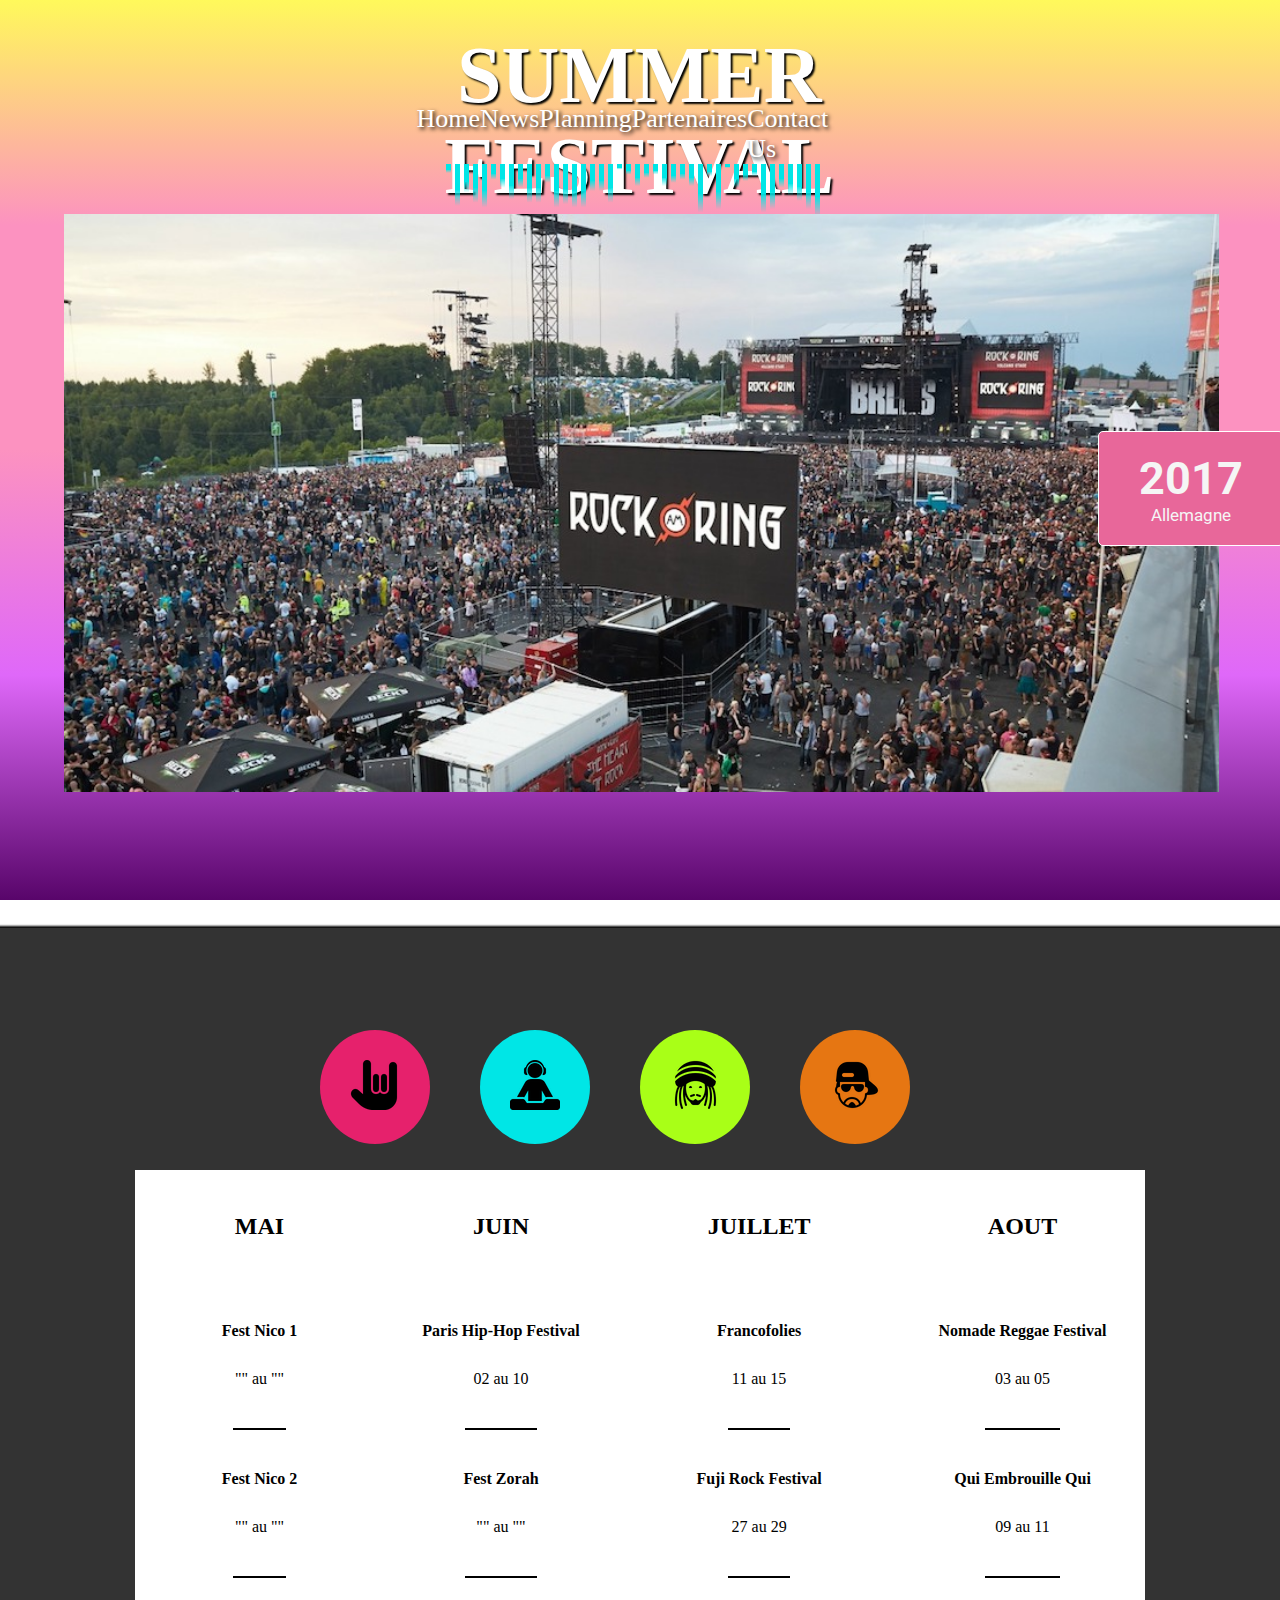
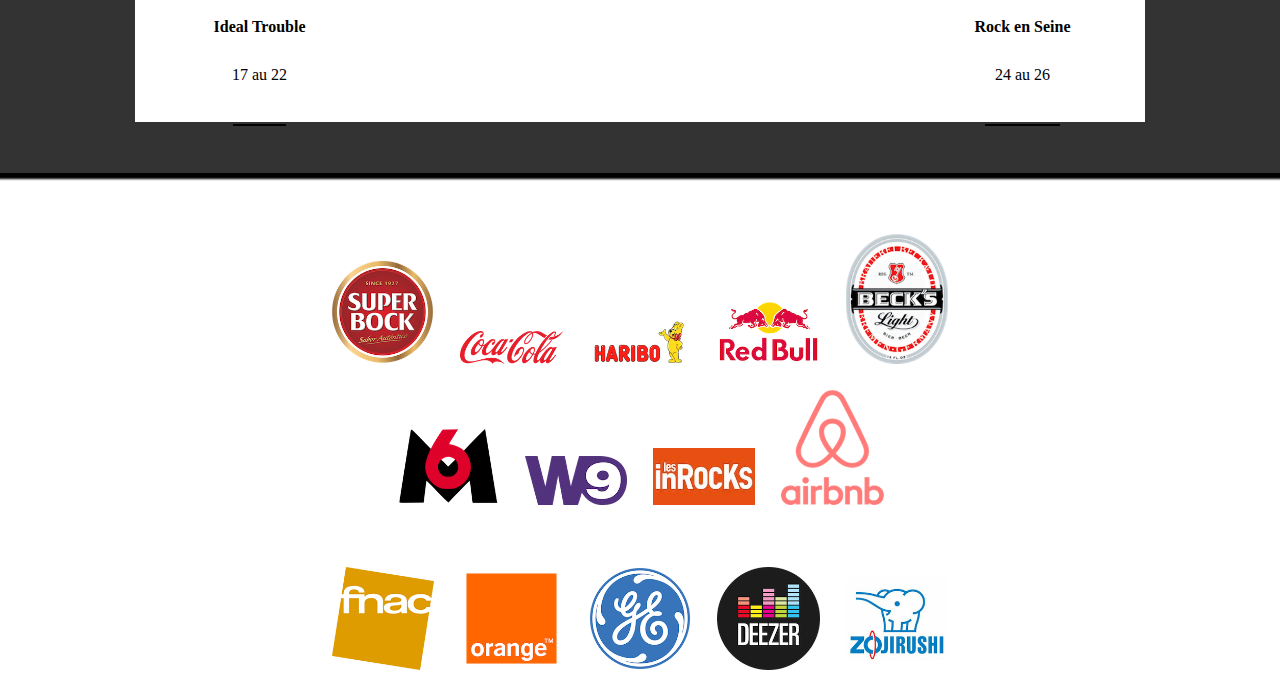
==== index.html @ b24eebe9 "petite modif css" ====
<!DOCTYPE html>
<html lang="en">
<head>
  <meta charset="UTF-8">
  <meta name="viewport" content="width=device-width, initial-scale=1.0">
  <meta http-equiv="X-UA-Compatible" content="ie=edge">
  <link rel="stylesheet" href="style.css">
  <link href="https://fonts.googleapis.com/css?family=Roboto:100,300,400,500,700,900" rel="stylesheet">
  <title>Festoche Poject</title>
</head>
<body>
  <header>

    <div id="fatnavbar">
    <div id="logoandtitle">
      <div id="logo" class="logo"></div>
      <h1 id="sitename">SUMMER FESTIVAL</h1>
    </div>
      <nav>
        <div id="navbar" class="">
          <div id="firstnavlink" class="nava"><a href="#logo">Home</a></div>
          <div class="nava"><a href="">News</a></div>
          <div class="nava"><a href="#style-logo">Planning</a></div>
          <div class="nava"><a href="#partenaires">Partenaires</a></div>
          <div class="nava"><a href="">Contact Us</a></div>
        </div>
        <!-- effect de music sous la barre de navigation -->
            <div id="musiceffect">
              <div class="soundeffect"></div>
              <div class="soundeffect"></div>
              <div class="soundeffect"></div>
              <div class="soundeffect"></div>
              <div class="soundeffect"></div>
              <div class="soundeffect"></div>
              <div class="soundeffect"></div>
              <div class="soundeffect"></div>
              <div class="soundeffect"></div>
              <div class="soundeffect"></div>
              <div class="soundeffect"></div>
              <div class="soundeffect"></div>
              <div class="soundeffect"></div>
              <div class="soundeffect"></div>
              <div class="soundeffect"></div>
              <div class="soundeffect"></div>
              <div class="soundeffect"></div>
              <div class="soundeffect"></div>
              <div class="soundeffect"></div>
              <div class="soundeffect"></div>
              <div class="soundeffect"></div>
              <div class="soundeffect"></div>
              <div class="soundeffect"></div>
              <div class="soundeffect"></div>
              <div class="soundeffect"></div>
              <div class="soundeffect"></div>
              <div class="soundeffect"></div>
              <div class="soundeffect"></div>
              <div class="soundeffect"></div>
              <div class="soundeffect"></div>
              <div class="soundeffect"></div>
              <div class="soundeffect"></div>
              <div class="soundeffect"></div>
              <div class="soundeffect"></div>
              <div class="soundeffect"></div>
              <div class="soundeffect"></div>
              <div class="soundeffect"></div>
              <div class="soundeffect"></div>
              <div class="soundeffect"></div>
              <div class="soundeffect"></div>
              <div class="soundeffect"></div>
              <div class="soundeffect"></div>
            </div>
      </nav>
</div>
    <!--SLIDER-->
    <div class="w3-section">
      <div class="mySlides">
        <div class="container">
          <img src="images/slide1.jpg">
          <div class="overlay">
            <div class="text"><span class="date">2017</span><br> Allemagne
            </div>
          </div>
        </div>
      </div>

    <div class="mySlides">
      <div class="container">
        <img src="images/slide2.jpg">
        <div class="overlay">
          <div class="text"><span class="date">2017</span><br> Paris
          </div>
        </div>
      </div>
    </div>
    <div class="mySlides">
      <div class="container">
        <img src="images/slide3.png">
        <div class="overlay">
          <div class="text"><span class="date">2017</span><br> Montreux
          </div>
        </div>
      </div>
    </div>
    <div class="mySlides">
      <div class="container">
        <img src="images/slide4.jpg">
        <div class="overlay">
          <div class="text"><span class="date">2017</span><br> Italie
          </div>
        </div>
      </div>
    </div>
    </div>
  </header>
  <!--logo genre musical-->

  <div id="background-list">
    <div id="opac-list">
  <div id="style-logo">
    <div class="music1"><img class="rock-logo" src="images/mus1.png" alt="rock"></div>
    <div class="music2"><img class="electro-logo" src="images/mus2.png" alt="electro"></div>
    <div class="music3"><img class="reggae-logo" src="images/mus3.png" alt="reaggae"></div>
    <div class="music4"><img class="rap-logo" src="images/mus4.png" alt="rap"></div>
  </div>

  <!---classement festivals-->

    <div id="fest-list">
      <div id="col1" class="col">
        <ul>
          <h2>Mai</h2>
          <li class="rap"><a class="fest-lien" id="" href=""></a><span class="nameFest">Fest Nico 1</span><br>"" au ""</li>
          <hr width="30%" color="black">
          <li class="reggae"><a class="fest-lien" id="" href=""></a><span class="nameFest">Fest Nico 2</span><br>"" au ""</li>
          <hr width="30%" color="black">
          <li class="electro"><a class="fest-lien" id="ideal" href=""><span class="nameFest">Ideal Trouble</span><br>17 au 22</a></li>
          <hr width="30%" color="black">
        </ul>
      </div>
      <div id="col2" class="col">
        <ul>
          <h2>Juin</h2>
          <li class="rap"><a class="fest-lien" id="hip-hop" href=""><span class="nameFest">Paris Hip-Hop Festival</span><br>02 au 10</a></li>
          <hr width="30%" color="black">
          <li class="electro"><a class="fest-lien" id="" href=""></a><span class="nameFest">Fest Zorah</span><br>"" au ""</li>
          <hr width="30%" color="black">
        </ul>
      </div>
      <div id="col3" class="col">
        <ul>
          <h2>Juillet</h2>
          <li class="rock"><a class="fest-lien" id="francofolies"><span class="nameFest">Francofolies</span><br />11 au 15</a></li>
          <hr width="30%" color="black">
          <li class="rock"><a class="fest-lien" id="fuji" href=""><span class="nameFest">Fuji Rock Festival</span><br>27 au 29</a></li>
          <hr width="30%" color="black">
        </ul>
      </div>
      <div id="col4" class="col">
          <ul>
            <h2>Aout</h2>
            <li class="reggae"><a class="fest-lien" id="nomade"><span class="nameFest">Nomade Reggae Festival</span><br>03 au 05</a></li>
            <hr width="30%" color="black">
            <li class="electro"><a class="fest-lien" id="qui"><span class="nameFest">Qui Embrouille Qui</span><br>09 au 11</a></li>
            <hr width="30%" color="black">
            <li class="rock"><a class="fest-lien" id="rock-seine"><span class="nameFest">Rock en Seine</span><br />24 au 26</a></li>
            <hr width="30%" color="black">
          </ul>
        </div>
    </div>

</div>
</div>
  <!--fin classement festivals-->
  <!--pop-up-->

    <!-- MOIS DE MAI -->

    <!-- MOIS DE JUIN -->

    <!-- MOIS DE JUILLET -->

    <!-- MOIS DE AOUT -->
    <!-- The Modal -->
    <div id="myModal" class="modal">
      <!-- Modal content -->
      <div class="modal-content">
        <span class="close">&times;</span>



					<div class="content" id="content-rock-seine">
						<div class="pic-container-rock-seine"></div>
								<div class="center-text">
									<h2 class="font-title">Rock en Seine</h2>
									<h3>Parc de Saint-Cloud</h3>
									<h3>24 au 25 août 2018</h3>
								</div>
								<div class="artist-content">
									<ul>
										<li>Justice</li>
										<li>Mackelmore</li>
										<li>PNL</li>
										<li>Post Malone</li>
										<li>Thirty Seconds To Mars</li>
									</ul>
									<ul>
										<li>Die Antwoord</li>
										<li>Mike Shinoda</li>
										<li>Black Star</li>
										<li>Parcels</li>
										<li>Glass Animals</li>
									</ul>
									<ul>
										<li>Bonobo</li>
										<li>The Black Angels</li>
										<li>Bicep Live</li>
										<li>Carpenter Brut</li>
										<li>Cigarettes after sex</li>
									</ul>
								</div>
	<div class="background-rock-seine">
        <div class="container-fest">
          <div class="panel pricing-table">

            <div class="pricing-plan">
              <h2 class="pricing-header">Day 1</h2>
              <ul class="pricing-features">
                <li class="pricing-features-item">Justice 13h 14h</li>
                <li class="pricing-features-item">Mackelmore 14h 15h</li>
                <li class="pricing-features-item">PNL 15h 16h</li>
                <li class="pricing-features-item">Post Malone 16h 18h</li>
                <li class="pricing-features-item">Thirty Seconds to Mars 18h 20h</li>
              </ul>
              <a href="#/" class="pricing-button">Embarquez-vous</a>
            </div>

            <div class="pricing-plan">
              <h2 class="pricing-header">Day 2</h2>
              <ul class="pricing-features">
                <li class="pricing-features-item">Die Antwoord 13h 14h</li>
                <li class="pricing-features-item">Mike Shinoda 14h 15h</li>
                <li class="pricing-features-item">Black Star 15h 16h</li>
                <li class="pricing-features-item">Parcels 16h 18h</li>
                <li class="pricing-features-item">Glass animals 18h 20h</li>
              </ul>
              <a href="#/" class="pricing-button">Embarquez-vous</a>
            </div>

            <div class="pricing-plan">
              <h2 class="pricing-header">Day 3</h2>
              <ul class="pricing-features">
                <li class="pricing-features-item">Bonobo 13h 14h</li>
                <li class="pricing-features-item">The Black Angels 14h 15h</li>
                <li class="pricing-features-item">Bicep Live 15h 16h</li>
                <li class="pricing-features-item">Carpenter Brut 16h 18h</li>
                <li class="pricing-features-item">Cigarettes after sex 18h 20h</li>
              </ul>
              <a href="#/" class="pricing-button">Embarquez-vous</a>
            </div>

          </div>
        </div>
      </div>

						</div>



          <div class="content" id="content-francofolies">
						<div class="pic-container-francofolies"></div>
								<div class="center-text">
									<h2 class="font-title">Francofolies</h2>
									<h3>La Rochelle</h3>
									<h3>11 au 15 juillet 2018</h3>
								</div>
								<div class="artist-content">
									<ul>
										<li>Abrial and Jye</li>
										<li>Adam Naas</li>
										<li>Arthur H</li>
										<li>Ash Kid</li>
										<li>Bigflo & Oli</li>
									</ul>
									<ul>
										<li>Chaton</li>
										<li>Damso</li>
										<li>Jain</li>
										<li>Julien Clerc</li>
										<li>Mc Solaar</li>
									</ul>
									<ul>
										<li>Orelsan</li>
										<li>Raphael</li>
										<li>Shaka Ponk</li>
										<li>Supreme NTM</li>
										<li>Veronique Sanson</li>
									</ul>
								</div>
		<div class="background-francofolies">
        <div class="container-fest">
          <div class="panel pricing-table">

            <div class="pricing-plan">
              <h2 class="pricing-header">Day 1</h2>
              <ul class="pricing-features">
                <li class="pricing-features-item">Abrial and Jye 14h 15h</li>
                <li class="pricing-features-item">Adam Naas 15h 16h</li>
                <li class="pricing-features-item">Arthur H 16h 17h</li>
                <li class="pricing-features-item">Ash Kid 17h 18h</li>
                <li class="pricing-features-item">Bigflo & Oli 18h 20h</li>
              </ul>
              <a href="#/" class="pricing-button">Enjaillez-vous</a>
            </div>

            <div class="pricing-plan">
              <h2 class="pricing-header">Day 2</h2>
              <ul class="pricing-features">
                <li class="pricing-features-item">Chaton 14h 15h</li>
                <li class="pricing-features-item">Damso 15h 16h</li>
                <li class="pricing-features-item">Jain 16h 17h</li>
                <li class="pricing-features-item">Julien Clerc 17h 18h</li>
                <li class="pricing-features-item">Mc Solaar 18h 20h</li>
              </ul>
              <a href="#/" class="pricing-button">Enjaillez-vous</a>
            </div>

            <div class="pricing-plan">
              <h2 class="pricing-header">Day 3</h2>
              <ul class="pricing-features">
                <li class="pricing-features-item">Orelsan 14h 15h</li>
                <li class="pricing-features-item">Raphael 15h 16h</li>
                <li class="pricing-features-item">Shaka Ponk 16h 17h</li>
                <li class="pricing-features-item">Supreme NTM 17h 18h</li>
                <li class="pricing-features-item">Veronique Sanson 18h 20h</li>
							</ul>
              <a href="#/" class="pricing-button">Enjaillez-vous</a>
            </div>

          </div>
        </div>
      </div>

							</div>







          <div class="content" id="content-nomade">Contenu nomade</div>
          <div class="content" id="content-qui">
            <div class="pic-container"><img scr="images/fujiheader.png"></div>
      <div class="center-text">
        <h2 class="font-title">Qui Embrouille Qui</h2>
        <h3>Station Gare des Mines</h3>
        <h3>9 - 10 - 11 Aout 2018</h3>
      </div>
      <div class="artist-content">
        <ul>
          <li>Waldman</li>
          <li>Théo Muller</li>
          <li>Soul Edifice</li>
          <li>Sina</li>
          <li>Security</li>
        </ul>
        <ul>
          <li>Puzupuzu</li>
          <li>Pasteur Charles</li>
          <li>Netsh</li>
          <li>Nathan Zahef</li>
          <li>Myako</li>
        </ul>
        <ul>
          <li>Marcorosso</li>
          <li>Jardin</li>
          <li>Hasar de Doria</li>
          <li>Graal</li>
          <li>AZF</li>
        </ul>
      </div>
      <div class="background">
        <div class="container-fest">
          <div class="panel pricing-table">

            <div class="pricing-plan">
              <img src="./images/molotov.png" alt="" class="pricing-img">
              <h2 class="pricing-header">Day 1</h2>
              <ul class="pricing-features">
                <li class="pricing-features-item">Hasar de Doria 20h 22h</li>
                <li class="pricing-features-item">Netsh 22h 0h</li>
                <li class="pricing-features-item">AZF 0H 3h</li>
                <li class="pricing-features-item">Théo Muller 3h 5h</li>
                <li class="pricing-features-item">Marcorosso 5h 7h</li>
              </ul>
              <a href="#/" class="pricing-button">EMbrouillez-nous</a>
            </div>

            <div class="pricing-plan">
              <img src="./images/fist-simplon.png" alt="" class="pricing-img">
              <h2 class="pricing-header">Day 2</h2>
              <ul class="pricing-features">
                <li class="pricing-features-item">Pasteur Charles 20h 22h</li>
                <li class="pricing-features-item">Graal 22h 0h</li>
                <li class="pricing-features-item">Soul Edifice 0H 3h</li>
                <li class="pricing-features-item">Jardin 3h 5h</li>
                <li class="pricing-features-item">Myako 5h 7h</li>
              </ul>
              <a href="#/" class="pricing-button">EMbrouillez-nous</a>
            </div>

            <div class="pricing-plan">
              <img src="./images/arms-lock.png" alt="" class="pricing-img">
              <h2 class="pricing-header">Day 3</h2>
              <ul class="pricing-features">
                <li class="pricing-features-item">Sina 20h 22h</li>
                <li class="pricing-features-item">Waldman 22h 0h</li>
                <li class="pricing-features-item">Puzupuzu 0H 3h</li>
                <li class="pricing-features-item">Security 3h 5h</li>
                <li class="pricing-features-item">Nathan Zahef 5h 7h</li>
              </ul>
              <a href="#/" class="pricing-button">EMbrouillez-nous</a>
            </div>

          </div>
        </div>
      </div>
          </div>
      </div>
    </div>

  <!--fin du pop-up-->
  <!--partenaires-->
  <div id="partenaires" class="partenaires">
      <div class="partenaire">
          <div>
          <a href="http://www.superbock.pt/global/fr/products/" target="blank"><img src="images/Super.png" alt=""></a>
          <a href="https://www.cocacola.fr" target="blank"><img src="images/Coca.png" alt=""></a>
          <a href="https://www.haribo.com/frFR/accueil.html" target="blank"><img src="images/Haribo.png" alt=""></a>
          <a href="http://energydrink-fr.redbull.com/?syn=MARQUE&gclid=CjwKCAjwk9HWBRApEiwA6mKWaWrwhm9dbHliM0eCrwlxBzKU_I2CeqveAJa4MaN9wS6RIzCOwpCJkBoCztcQAvD_BwE" target="blank"><img src="images/Red.png" alt=""></a>
          <a href="https://becks.de" target="blank"><img src="images/Beck_s.png" alt=""></a>
          </div>
          <div>
          <a href="https://www.6play.fr/m6" target="blank"><img src="images/M6.png" alt=""></a>
          <a href="https://www.6play.fr/w9" target="blank"><img src="images/W9.png" alt=""></a>
          <a href="https://www.lesinrocks.com/#" target="blank"><img src="images/Inrocks.jpeg" alt=""></a>
          <a href="https://www.airbnb.fr/a/?af=43720035&c=.pi0.pk4063331735_192900875462_c_12026460346&gclid=Cj0KCQjwn-bWBRDGARIsAPS1svtGDha1HIe0klsyuE_7bhOkXvTSMmDn-COuvkBpO6wp2X0Y_tdwIdcaArQCEALw_wcB"><img src="images/airbnb.png" alt=""></a>
          </div>
<br><br>
          <div>
          <a href="http://www.fnacspectacles.com" target="blank"><img src="images/fnac.png" alt=""></a>
          <a href="https://www.orangebank.fr" target="blank"><img src="images/orange.png" alt=""></a>
          <a href="https://www.ge.com/fr/"><img src="images/GE.png" alt=""></a>
          <a href="https://www.deezer.com/fr/offers?utm_source=google&utm_campaign=acq-sea_brand_test&utm_medium=search-obj_sub&utm_content=offers&gclid=CjwKCAjwk9HWBRApEiwA6mKWaRVyquwyoZjBi8w8IZZC_oU6F7L3M03D_WfocnABF82hBps2IATmCBoCvtEQAvD_BwE" target="blank"><img src="images/deezer.png" alt=""></a>
          <a href="https://www.zojirushi.co.jp/cafe/spot/event/fujirock/" target="blank"><img src="images/zojiruchi.png" alt=""></a>
          </div>
      </div>
</div>
  <footer>
  </footer>
  <script type="text/javascript" src="https://ajax.googleapis.com/ajax/libs/jquery/3.1.0/jquery.min.js"></script>
  <script src="fest.js"></script>

    <!--fin classement festivals-->



    <footer>

    </footer>
</body>
</html>
---- style.css ----
/*css general*/
html, body{
	margin: 0;
	padding: 0;
	background: linear-gradient(#fff95b,/*#df68f9,*/#fc92c0, #fc92c0,#df68f9,#58056a/*,#ffbfda*/);
	background-attachment: fixed;
}

ul{
	list-style: none;
}
a{
	text-decoration: none;
	color : black;
}
a:hover{
	cursor: pointer;
}
/*fonts*/
@font-face{
	font-family: Knewave;
	font-weight: normal;
	src: url('font/knewave.ttf');
}
@font-face{
	font-family: Directors;
	font-weight: normal;
	src: url('font/DirectorsRegular.ttf');
}
@font-face {
	font-family: VictoryComics;
	font-weight: normal;
	src: url('font/victorycomicstwotone.ttf');
}
/*couleur
blue : #00e6e6;
red-ish : #e6206d;
orange : ##e67612;
green : #a9ff16;
*/

/* HEADER */
header{
  height: 800px;
	padding-bottom: 10%;

}

/*logo et titre*/
#logoandtitle{
	display: flex;
	justify-content: space-around;
	width: 100%;
	height: 90px;
	text-align: center;
	background-color: transparent;
}
#sitename{
	font-size: 80px;
	font-family: Knewave;
	color: white;
	text-shadow: 2px 2px 2px black;
	margin-right: 20%;
	margin-top: 30px;
}
#logo{
	background-image: url('images/logo1.png');
	background-repeat: no-repeat;
	background-size: cover;
	width: 20%;
	height: 300px;
	z-index: 10;
	animation: Slipinice 3s infinite;
	display: flex;
	transition: 2s;
	overflow: visible;
}
/* animatoin rotate*/
@keyframes Slipinice{
	0%{
		transform: rotate(0deg);
		}
	50%{
		transform: rotate(5deg);
		}
	100%{
		transform: rotate(0deg);
		}
}
/*navigation*/
#navbar{
	display: flex;
	justify-content: center;
	padding-top: 14px;
	background-color: transparent;
}
#navbar a{
	text-decoration: none;
	margin-right: 20%;
	font-size: 26px;
	font-family: Directors;
	color: white;
	text-shadow: 2px 2px 4px black;
}
/* effect de music */
.soundeffect{
 background: #00e6e6;
 float: left;
 left: 40%;
 height: 1px;
 margin: 0 4px 0 0;
 padding: 1px;
 transition: all linear 500ms;
 width: 3px;
 -webkit-box-reflect: below -1px -webkit-gradient(linear, left top, left bottom, from(transparent), color-stop(0.35, transparent), to(black));
}
#musiceffect{
		display: flex;
		justify-content: center;
		height: 50px;
		padding-right: 10px;
		background-color: transparent;
}

/*SLIDER*/
.w3-section {
  margin-left: auto;
  margin-right: auto;
}

.mySlides {
    display:none;
    margin: 0 0 0 5%;
    height: 100vh;
}

.container {
    position: relative;
  }

.container img{
  width: 95%;
}

.date {
    text-transform: uppercase;
    font-weight: 700;
    margin: 20px 0;
    font-size: 45px;
}

.text {
		float: right;
    color: white;
    font-size: 17px;
    position: absolute;
    text-align: center;
    margin-top: -30%;
    margin-left: 85%;
    border: 1px solid white;
    background-color:#e8679a;
    border-radius: 5px;
    color: whitesmoke;
    padding: 20px 40px;
    font-family: 'Roboto', sans-serif;
}

/*logo genre musical*/
#background-list{
	background-image: url("images/backgroundsunset.png");
	z-index: -1;
	background-repeat: no-repeat;
	background-size: cover;
	background-position: bottom;
	background-attachment: fixed;
	box-shadow: 2px 2px 2px 4px black;
}
#opac-list{
	background: rgba(0, 0, 0, 0.8);
	z-index: 1;
}

#style-logo {
	display: flex;
	justify-content: center;
  padding-bottom: 2%;
  padding-top: 8%;
	background: transparent;
}

.col{
	background: white
}

.music1 {
background-color: #e6216c;
padding:30px;
border-radius: 50%;
margin-right: 50px;
}

.music2 {
background-color: #00e6e6;
padding:30px;
border-radius: 50%;
margin-right: 50px;
}

.music3 {
background-color: #a9ff17;
padding:30px;
border-radius: 50%;
margin-right: 50px;
}

.music4 {
background-color: #e67612;
padding:30px;
border-radius: 50%;
margin-right: 50px;
}

/* planning festival par mois*/
#fest-list {
	display: flex;
	justify-content: center;
  text-align: center;
  background-color: transparent;
	padding-bottom: 4%;
}

#fest-list li {
	margin: 5vh 3vw;
}

.col {
 text-align: center;
 line-height: 3;
}

h2 {
  font-family: Knewave;
  text-transform: uppercase;
}

.nameFest {
  font-weight: 900;
}

hr {
  margin-top: -20px;
  margin-bottom: -20px;
}

/* highlight des onclicks par catégorie */
.rock-highlight{
	background-color: rgba(230, 33, 108, 0.5);
}

.electro-highlight{
	background-color: rgba(0, 230, 230, 0.5);
}

.reggae-highlight{
	background-color: rgba(169, 255, 23, 0.5);
}

.rap-highlight{
	background-color: rgba(230, 170, 26, 0.5);
}
/* darkened zones */
.darkened{
	color: rgba(11, 7, 7, 0.91);
}
/* fin section 2 fest-list */

/* POPUP de MATTHIEU qui pue grave du cul <3 */

/* The Modal (background) */
.modal {
    display: none; /* Hidden by default */
    position: fixed; /* Stay in place */
    z-index: 1; /* Sit on top */
    padding-top: 20px; /* Location of the box */
    padding-bottom: 100px; /* Location of the box */
    margin-bottom: 100px;
    left: 0;
    top: 0;
    width: 100%; /* Full width */
    height: 100%; /* Full height */
    overflow: scroll; /* Enable scroll if needed */
    background-color: rgb(0,0,0); /* Fallback color */
    background-color: rgba(0,0,0,0.4); /* Black w/ opacity */
}

/* Modal Content */
.modal-content {
    background-color: #fefefe;
    margin: auto;
    padding: 20px;
    border: 1px solid #888;
    width: 80%;
    height: 90%;
    overflow: scroll;
}

/* The Close Button */
.close {
    color: #aaaaaa;
    float: right;
    font-size: 28px;
    font-weight: bold;
}

.close:hover,
.close:focus {
    color: #000;
    text-decoration: none;
    cursor: pointer;
}

/* Pop Up Festivals */

.pic-container {
  background-image: url('./images/qeq-img.png');
  height: 360px;
  width: 83%;
  margin-left: auto;
  margin-right: auto;
}
.pic-container-rock-seine {
  background-image: url('./images/rock-seine.jpg');
	background-size: cover;
  height: 360px;
  width: 45%;
  margin-left: auto;
  margin-right: auto;
}
.pic-container-francofolies {
  background-image: url('./images/francofolies.jpg');
	background-size: cover;
  height: 360px;
  width: 83%;
  margin-left: auto;
  margin-right: auto;
}

#popup:target {
  visibility: visible;
  opacity: 1;
}

.center-text {
  text-align: center;
}

.center-text h2 {
  font-family: 'Roboto', sans-serif;
  font-weight: 500;
}

.center-text h3 {
  font-family: 'Roboto', sans-serif;
  font-weight: 200;
}

.artist-content {
  margin-top: 40px;
  margin-bottom: 50px;
}

.artist-content ul {
  display: flex;
  flex-direction: row;
  justify-content: space-around;
}

.artist-content li {
  list-style: none;
  font-family: 'Roboto', sans-serif;
  font-weight: 100;
}

.content {
  box-sizing: border-box;
  font-family: 'Roboto', sans-serif;
}

*, *:before, *:after {
  box-sizing: inherit;
}

.background {
	padding: 0 25px 25px;
  position: relative;
  width: 100%;
  background-image: url('./images/acab.jpg');
  background-repeat: no-repeat;
  background-size: cover;
}

.background-rock-seine {
	padding: 0 25px 25px;
  position: relative;
  width: 100%;
  background-image: url('./images/rock-seine-background.jpg');
  background-repeat: no-repeat;
  background-size: cover;
}

.background-francofolies {
	padding: 0 25px 25px;
  position: relative;
  width: 100%;
  background-image: url('./images/francofolies-background.jpg');
  background-repeat: no-repeat;
  background-size: cover;
}



@media (min-width: 900px) {
  .background {
    padding: 0 0 25px;
  }
}

.container-fest {
  margin: 0 auto;
  padding: 50px 0 0;
  max-width: 960px;
  width: 100%;
}

.panel {
  background: rgba(255, 255, 255, 0.7);
  border-radius: 10px;
  padding: 15px 25px;
  position: relative;
  width: 100%;
  z-index: 10;
}

.pricing-table {
  box-shadow: 0px 10px 13px -6px rgba(0, 0, 0, 0.08), 0px 20px 31px 3px rgba(0, 0, 0, 0.09), 0px 8px 20px 7px rgba(0, 0, 0, 0.02);
  display: flex;
  flex-direction: column;
}

@media (min-width: 900px) {
  .pricing-table {
    flex-direction: row;
  }
}

.pricing-table * {
  text-align: center;
  text-transform: uppercase;
}

.pricing-plan {
  border-bottom: 1px solid #111212;
  padding: 25px;
}

.pricing-plan:last-child {
  border-bottom: none;
}

@media (min-width: 900px) {
  .pricing-plan {
    border-bottom: none;
    border-right: 1px solid #111212;
    flex-basis: 100%;
    padding: 25px 50px;
  }

  .pricing-plan:last-child {
    border-right: none;
  }
}

.pricing-img {
  margin-bottom: 25px;
  width: 45px;
  margin-left: auto;
  margin-right: auto;
}

.pricing-header {
  color: #111212;
  font-weight: 600;
  letter-spacing: 1px;
}

.pricing-features {
  color: #111212;
  font-weight: 600;
  letter-spacing: 1px;
  margin: 50px 0 25px;
}

.pricing-features-item {
  border-top: 1px solid #111212;
  font-size: 12px;
  line-height: 1.5;
  padding: 15px 0;
}

.pricing-features-item:last-child {
  border-bottom: 1px solid #111212;
}

.pricing-price {
  color: #111212;
  display: block;
  font-size: 32px;
  font-weight: 700;
}

.pricing-button {
  border: 1px solid #111212;
  border-radius: 10px;
  color: #111212;
  display: inline-block;
  margin: 25px 0;
  padding: 15px 35px;
  text-decoration: none;
  transition: all 150ms ease-in-out;
}

.pricing-button:hover,
.pricing-button:focus {
  background-color: #f19533;
}

.pricing-button.is-featured {
  background-color: #111212;
  color: #fff;
}

.pricing-button.is-featured:hover,
.pricing-button.is-featured:active {
  background-color: #111212;
}


/*partenaires*/
.partenaires {
  margin-top: 50px;
}

.partenaire {
  margin-left: 0;
  margin-right: 0;
  width: 100%;
}

.partenaire img {
  width: 8%;
  margin: 11px;
}

.partenaire {
  text-align: center;
  position: absolute;
}
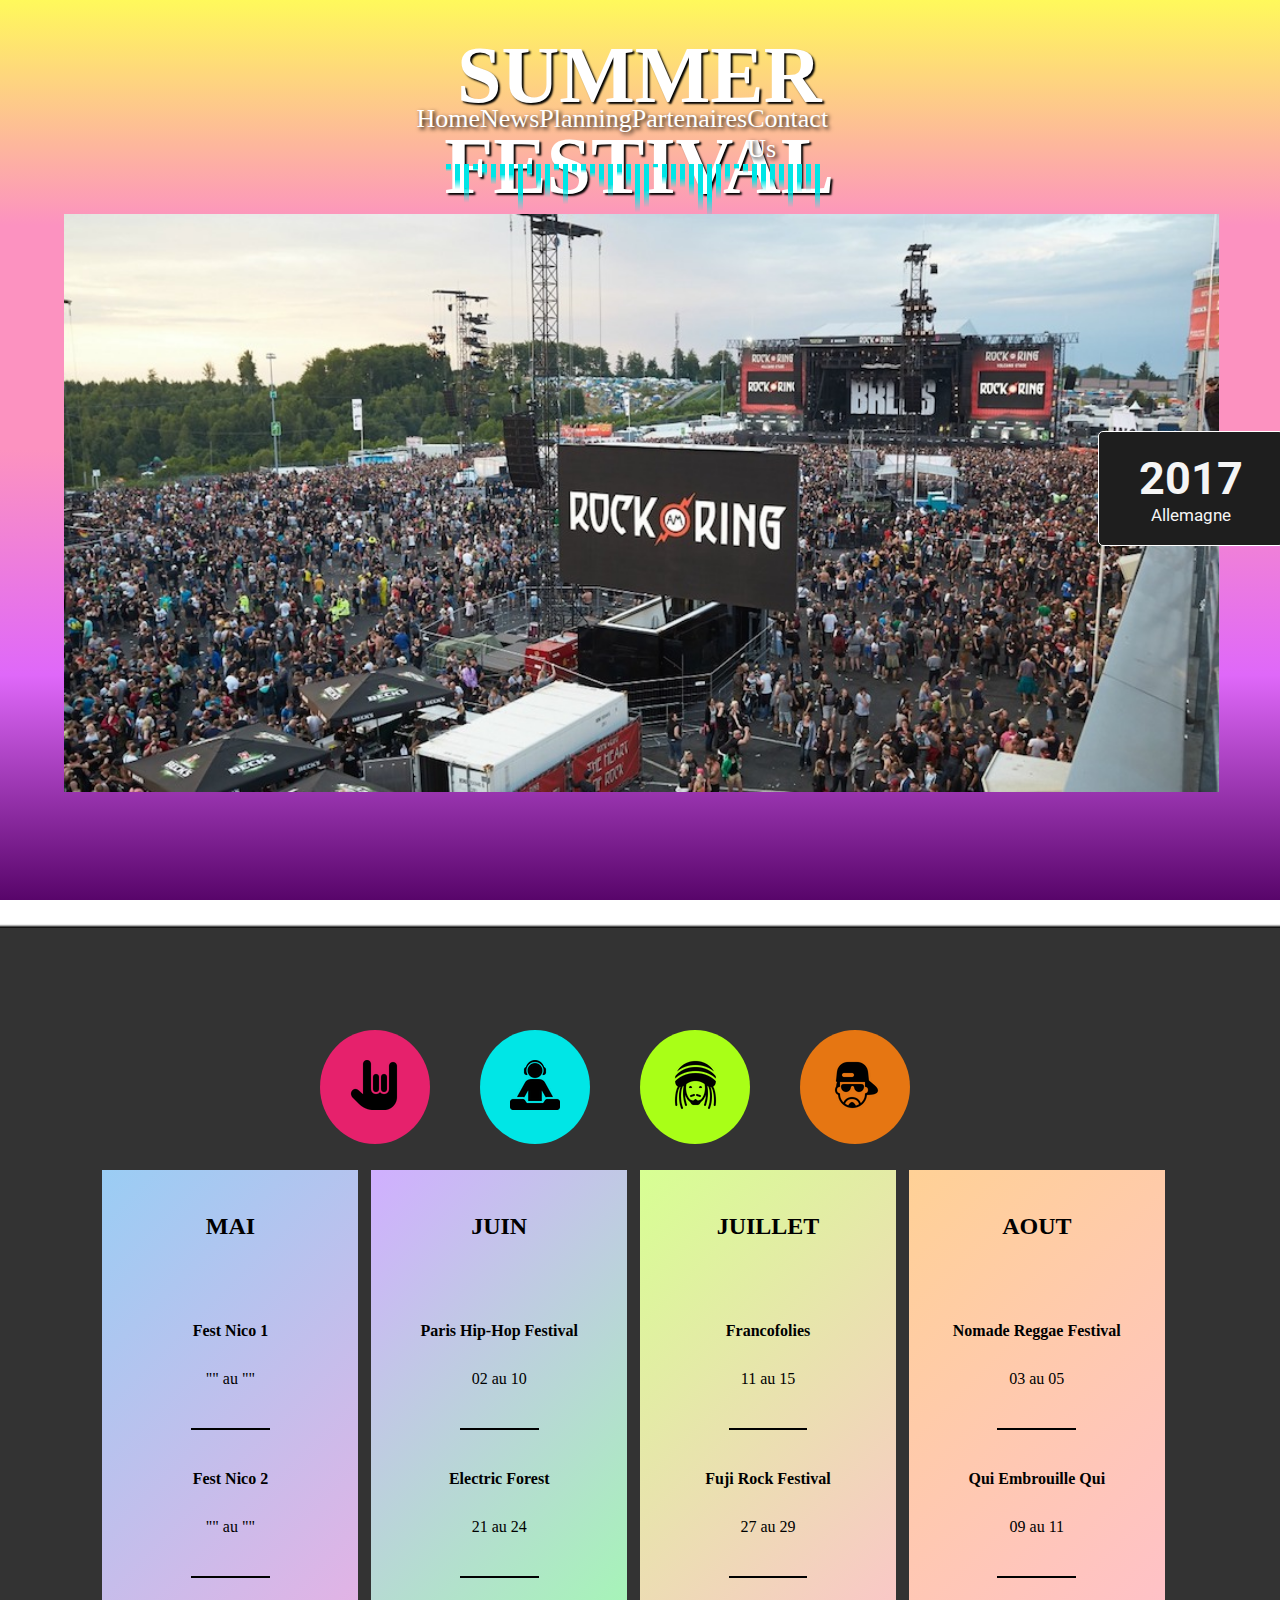
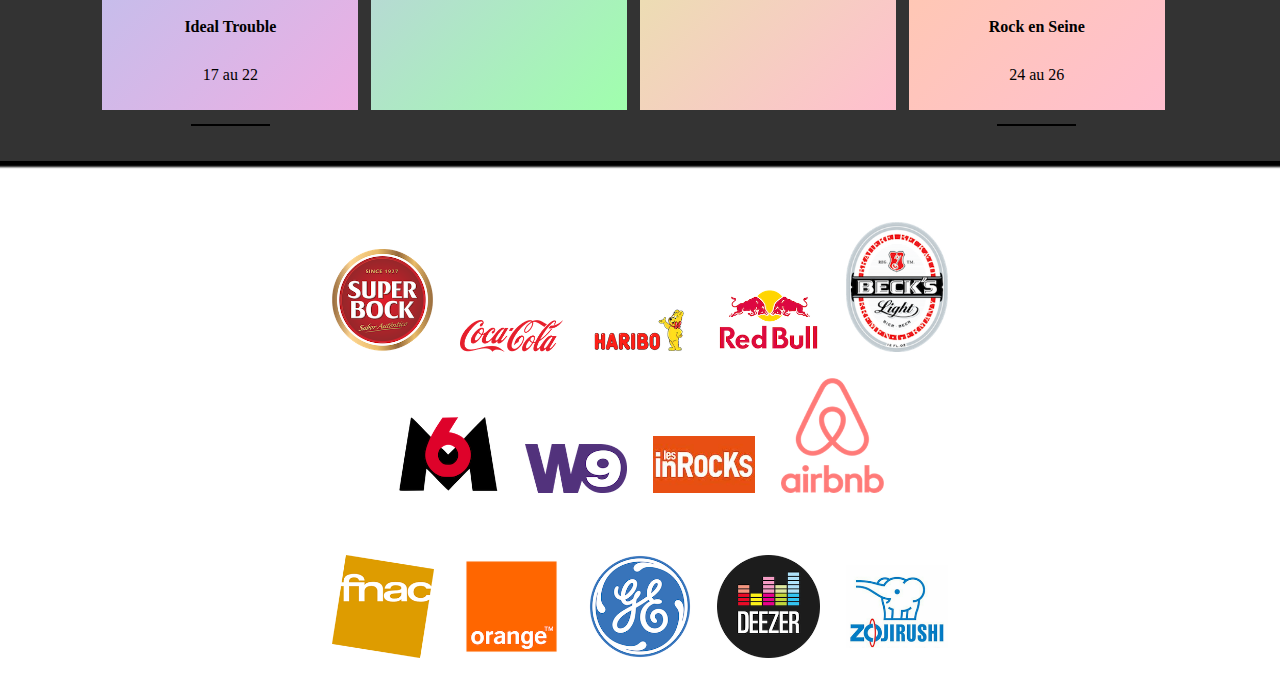
==== commit 45fb37eb: "retouche css" ====
--- a/index.html
+++ b/index.html
@@ -142,7 +142,7 @@
           <h2>Juin</h2>
           <li class="rap"><a class="fest-lien" id="hip-hop" href=""><span class="nameFest">Paris Hip-Hop Festival</span><br>02 au 10</a></li>
           <hr width="30%" color="black">
-          <li class="electro"><a class="fest-lien" id="" href=""></a><span class="nameFest">Fest Zorah</span><br>"" au ""</li>
+          <li class="electro"><a class="fest-lien" id="" href=""></a><span class="nameFest">Electric Forest</span><br>21 au 24</li>
           <hr width="30%" color="black">
         </ul>
       </div>
--- a/style.css
+++ b/style.css
@@ -158,7 +158,7 @@
     margin-top: -30%;
     margin-left: 85%;
     border: 1px solid white;
-    background-color:#e8679a;
+    background-color:/*#e8679a;*/ #1e1e1e;
     border-radius: 5px;
     color: whitesmoke;
     padding: 20px 40px;
@@ -188,9 +188,6 @@
 	background: transparent;
 }
 
-.col{
-	background: white
-}
 
 .music1 {
 background-color: #e6216c;
@@ -232,10 +229,38 @@
 #fest-list li {
 	margin: 5vh 3vw;
 }
+/*petites cols des festivals*/
 
 .col {
  text-align: center;
  line-height: 3;
+ width: 20%;
+ height: 540px;
+ background: white;
+}
+.col ul{
+	padding: 0;
+}
+
+#col1{
+ background: linear-gradient(-45deg,#edafe3,#9acdf4);
+
+ margin-right: 1%;
+}
+
+#col2{
+ background: linear-gradient(-45deg,#a0ffad,#d0afff);
+ margin-right: 1%;
+}
+
+#col3{
+ background: linear-gradient(-45deg,#ffbfcf,#d7ff93);
+ margin-right: 1%;
+}
+
+#col4{
+ background: linear-gradient(-45deg,#ffbfcf,#ffd196);
+ margin-right: 1%;
 }
 
 h2 {
@@ -254,19 +279,19 @@
 
 /* highlight des onclicks par catégorie */
 .rock-highlight{
-	background-color: rgba(230, 33, 108, 0.5);
+	background-color: rgba(230, 33, 108, 0.7);
 }
 
 .electro-highlight{
-	background-color: rgba(0, 230, 230, 0.5);
+	background-color: rgba(0, 230, 230, 0.7);
 }
 
 .reggae-highlight{
-	background-color: rgba(169, 255, 23, 0.5);
+	background-color: rgba(169, 255, 23, 0.7);
 }
 
 .rap-highlight{
-	background-color: rgba(230, 170, 26, 0.5);
+	background-color: rgba(230, 170, 26, 0.7);
 }
 /* darkened zones */
 .darkened{
@@ -373,6 +398,7 @@
   display: flex;
   flex-direction: row;
   justify-content: space-around;
+	padding: 0;
 }
 
 .artist-content li {
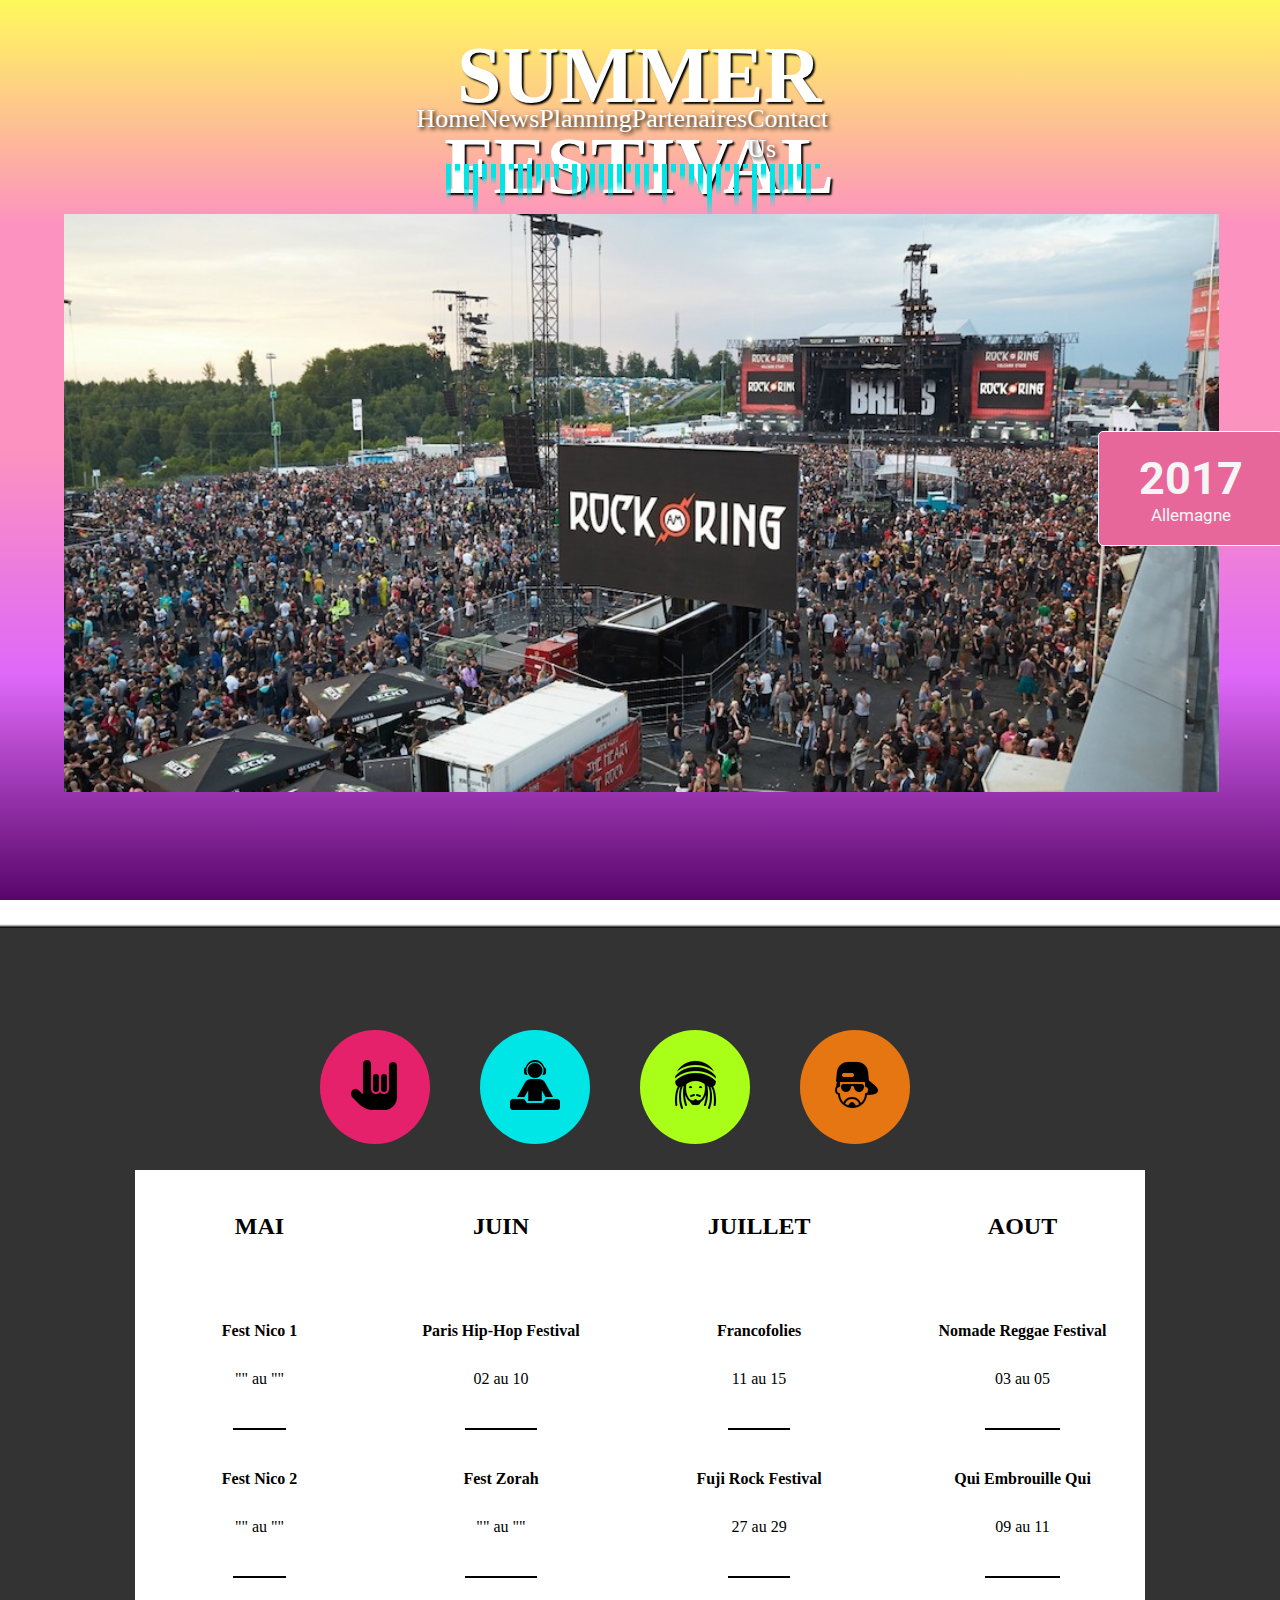
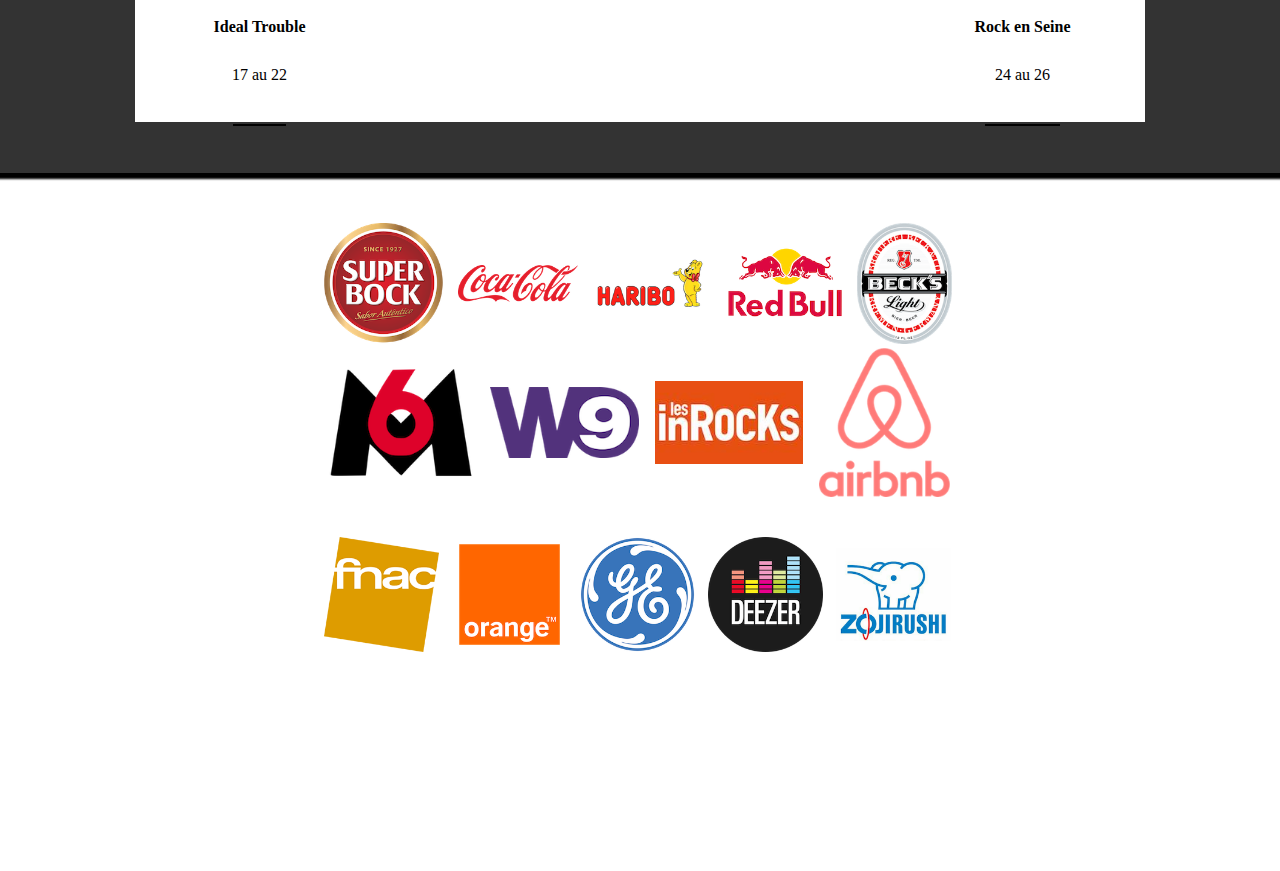
==== commit cfa8e679: "creation footer et optimisation partenaires" ====
--- a/index.html
+++ b/index.html
@@ -142,7 +142,7 @@
           <h2>Juin</h2>
           <li class="rap"><a class="fest-lien" id="hip-hop" href=""><span class="nameFest">Paris Hip-Hop Festival</span><br>02 au 10</a></li>
           <hr width="30%" color="black">
-          <li class="electro"><a class="fest-lien" id="" href=""></a><span class="nameFest">Electric Forest</span><br>21 au 24</li>
+          <li class="electro"><a class="fest-lien" id="" href=""></a><span class="nameFest">Fest Zorah</span><br>"" au ""</li>
           <hr width="30%" color="black">
         </ul>
       </div>
@@ -431,23 +431,22 @@
 
   <!--fin du pop-up-->
   <!--partenaires-->
-  <div id="partenaires" class="partenaires">
-      <div class="partenaire">
-          <div>
+	<div class="partenaire">
+          <div class="partenaire-ligne">
           <a href="http://www.superbock.pt/global/fr/products/" target="blank"><img src="images/Super.png" alt=""></a>
           <a href="https://www.cocacola.fr" target="blank"><img src="images/Coca.png" alt=""></a>
           <a href="https://www.haribo.com/frFR/accueil.html" target="blank"><img src="images/Haribo.png" alt=""></a>
           <a href="http://energydrink-fr.redbull.com/?syn=MARQUE&gclid=CjwKCAjwk9HWBRApEiwA6mKWaWrwhm9dbHliM0eCrwlxBzKU_I2CeqveAJa4MaN9wS6RIzCOwpCJkBoCztcQAvD_BwE" target="blank"><img src="images/Red.png" alt=""></a>
           <a href="https://becks.de" target="blank"><img src="images/Beck_s.png" alt=""></a>
           </div>
-          <div>
+          <div class="partenaire-ligne">
           <a href="https://www.6play.fr/m6" target="blank"><img src="images/M6.png" alt=""></a>
           <a href="https://www.6play.fr/w9" target="blank"><img src="images/W9.png" alt=""></a>
           <a href="https://www.lesinrocks.com/#" target="blank"><img src="images/Inrocks.jpeg" alt=""></a>
           <a href="https://www.airbnb.fr/a/?af=43720035&c=.pi0.pk4063331735_192900875462_c_12026460346&gclid=Cj0KCQjwn-bWBRDGARIsAPS1svtGDha1HIe0klsyuE_7bhOkXvTSMmDn-COuvkBpO6wp2X0Y_tdwIdcaArQCEALw_wcB"><img src="images/airbnb.png" alt=""></a>
           </div>
 <br><br>
-          <div>
+          <div class="partenaire-ligne">
           <a href="http://www.fnacspectacles.com" target="blank"><img src="images/fnac.png" alt=""></a>
           <a href="https://www.orangebank.fr" target="blank"><img src="images/orange.png" alt=""></a>
           <a href="https://www.ge.com/fr/"><img src="images/GE.png" alt=""></a>
@@ -455,8 +454,8 @@
           <a href="https://www.zojirushi.co.jp/cafe/spot/event/fujirock/" target="blank"><img src="images/zojiruchi.png" alt=""></a>
           </div>
       </div>
-</div>
   <footer>
+     <p>© Copyright Tiffany & Jenna & Zohra & Matthieu & Nicolas - Tous droits réservés &hearts;</p>
   </footer>
   <script type="text/javascript" src="https://ajax.googleapis.com/ajax/libs/jquery/3.1.0/jquery.min.js"></script>
   <script src="fest.js"></script>
--- a/style.css
+++ b/style.css
@@ -158,7 +158,7 @@
     margin-top: -30%;
     margin-left: 85%;
     border: 1px solid white;
-    background-color:/*#e8679a;*/ #1e1e1e;
+    background-color:#e8679a;
     border-radius: 5px;
     color: whitesmoke;
     padding: 20px 40px;
@@ -188,6 +188,9 @@
 	background: transparent;
 }
 
+.col{
+	background: white
+}
 
 .music1 {
 background-color: #e6216c;
@@ -229,38 +232,10 @@
 #fest-list li {
 	margin: 5vh 3vw;
 }
-/*petites cols des festivals*/
 
 .col {
  text-align: center;
  line-height: 3;
- width: 20%;
- height: 540px;
- background: white;
-}
-.col ul{
-	padding: 0;
-}
-
-#col1{
- background: linear-gradient(-45deg,#edafe3,#9acdf4);
-
- margin-right: 1%;
-}
-
-#col2{
- background: linear-gradient(-45deg,#a0ffad,#d0afff);
- margin-right: 1%;
-}
-
-#col3{
- background: linear-gradient(-45deg,#ffbfcf,#d7ff93);
- margin-right: 1%;
-}
-
-#col4{
- background: linear-gradient(-45deg,#ffbfcf,#ffd196);
- margin-right: 1%;
 }
 
 h2 {
@@ -279,19 +254,19 @@
 
 /* highlight des onclicks par catégorie */
 .rock-highlight{
-	background-color: rgba(230, 33, 108, 0.7);
+	background-color: rgba(230, 33, 108, 0.5);
 }
 
 .electro-highlight{
-	background-color: rgba(0, 230, 230, 0.7);
+	background-color: rgba(0, 230, 230, 0.5);
 }
 
 .reggae-highlight{
-	background-color: rgba(169, 255, 23, 0.7);
+	background-color: rgba(169, 255, 23, 0.5);
 }
 
 .rap-highlight{
-	background-color: rgba(230, 170, 26, 0.7);
+	background-color: rgba(230, 170, 26, 0.5);
 }
 /* darkened zones */
 .darkened{
@@ -398,7 +373,6 @@
   display: flex;
   flex-direction: row;
   justify-content: space-around;
-	padding: 0;
 }
 
 .artist-content li {
@@ -572,22 +546,36 @@
 
 
 /*partenaires*/
-.partenaires {
-  margin-top: 50px;
-}
-
 .partenaire {
-  margin-left: 0;
-  margin-right: 0;
+  margin: 50px 0 0 0;
   width: 100%;
-}
-
+  text-align: center;
+}
+
+.partenaire-ligne {
+	display: flex;
+	width: 50%;
+	margin: 0 auto;
+	justify-content: space-around;
+	align-items: center;
+}
+
+.partenaire-ligne img {
+	padding-right: 5px;
+	width: 90%;
+}
+
+
+footer {
+	text-align: center;
+	font-family: "Roboto", sans-serif;
+	color: #fff;
+	padding-top: 100px;
+	font-size: 1.3em;
+	margin-bottom: -50px;
+/*
 .partenaire img {
   width: 8%;
   margin: 11px;
-}
-
-.partenaire {
-  text-align: center;
-  position: absolute;
-}
+}*/
+}
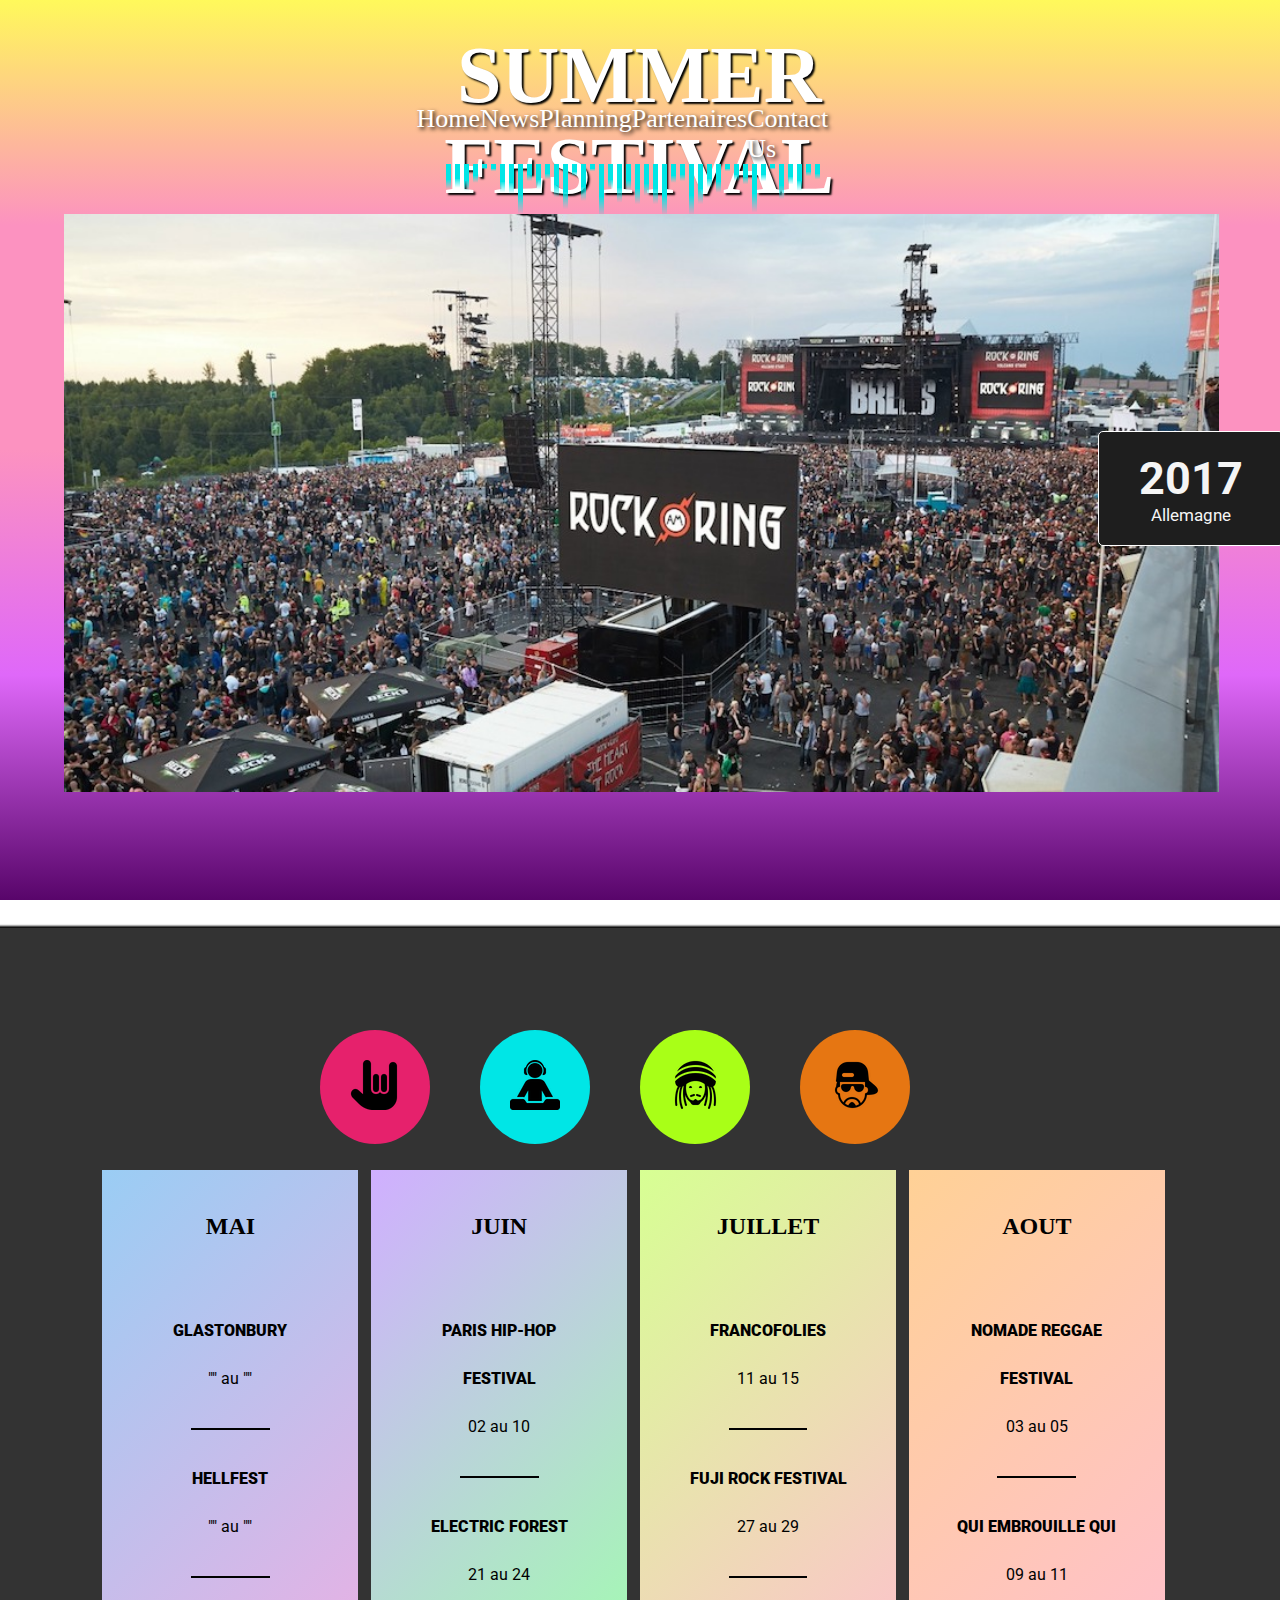
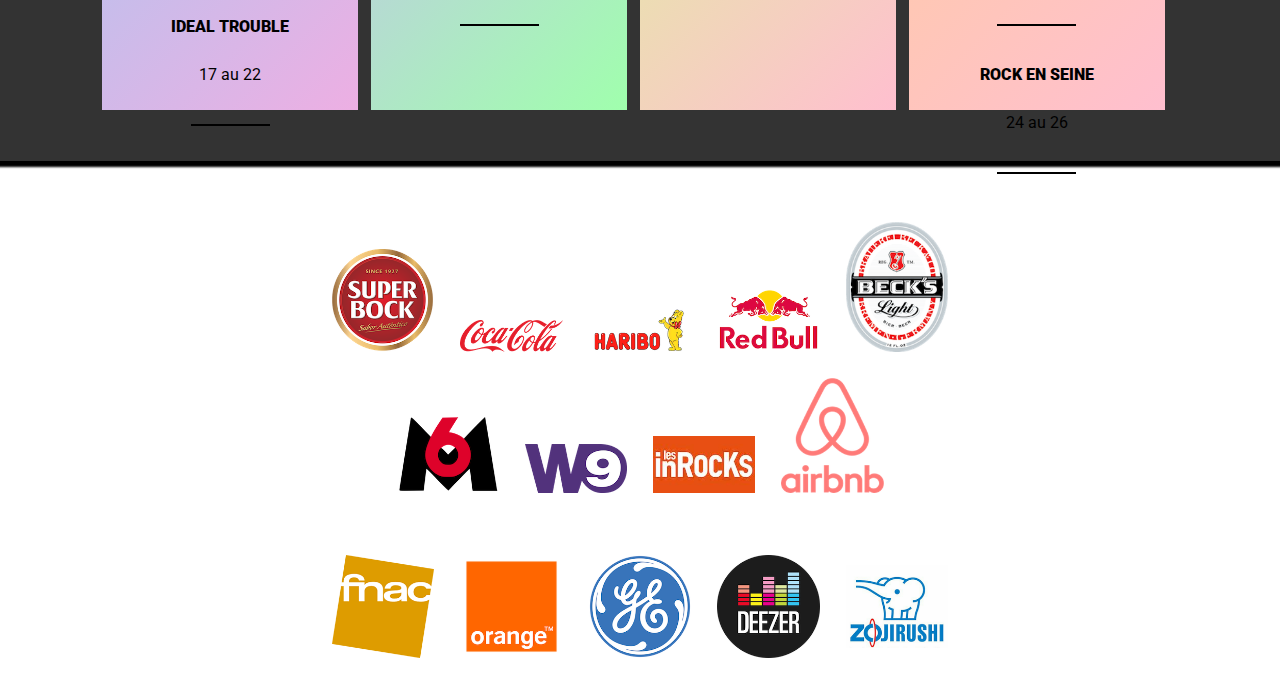
==== commit 4ef8a962: "modif police" ====
--- a/index.html
+++ b/index.html
@@ -129,40 +129,40 @@
       <div id="col1" class="col">
         <ul>
           <h2>Mai</h2>
-          <li class="rap"><a class="fest-lien" id="" href=""></a><span class="nameFest">Fest Nico 1</span><br>"" au ""</li>
-          <hr width="30%" color="black">
-          <li class="reggae"><a class="fest-lien" id="" href=""></a><span class="nameFest">Fest Nico 2</span><br>"" au ""</li>
-          <hr width="30%" color="black">
-          <li class="electro"><a class="fest-lien" id="ideal" href=""><span class="nameFest">Ideal Trouble</span><br>17 au 22</a></li>
+          <li class="rap"><a class="fest-lien" id="" href=""></a><span class="nameFest">GLASTONBURY</span><br>"" au ""</li>
+          <hr width="30%" color="black">
+          <li class="reggae"><a class="fest-lien" id="" href=""></a><span class="nameFest">HELLFEST</span><br>"" au ""</li>
+          <hr width="30%" color="black">
+          <li class="electro"><a class="fest-lien" id="ideal" href=""><span class="nameFest">IDEAL TROUBLE</span><br>17 au 22</a></li>
           <hr width="30%" color="black">
         </ul>
       </div>
       <div id="col2" class="col">
         <ul>
           <h2>Juin</h2>
-          <li class="rap"><a class="fest-lien" id="hip-hop" href=""><span class="nameFest">Paris Hip-Hop Festival</span><br>02 au 10</a></li>
-          <hr width="30%" color="black">
-          <li class="electro"><a class="fest-lien" id="" href=""></a><span class="nameFest">Fest Zorah</span><br>"" au ""</li>
+          <li class="rap"><a class="fest-lien" id="hip-hop" href=""><span class="nameFest">PARIS HIP-HOP FESTIVAL</span><br>02 au 10</a></li>
+          <hr width="30%" color="black">
+          <li class="electro"><a class="fest-lien" id="" href=""></a><span class="nameFest">ELECTRIC FOREST</span><br>21 au 24</li>
           <hr width="30%" color="black">
         </ul>
       </div>
       <div id="col3" class="col">
         <ul>
           <h2>Juillet</h2>
-          <li class="rock"><a class="fest-lien" id="francofolies"><span class="nameFest">Francofolies</span><br />11 au 15</a></li>
-          <hr width="30%" color="black">
-          <li class="rock"><a class="fest-lien" id="fuji" href=""><span class="nameFest">Fuji Rock Festival</span><br>27 au 29</a></li>
+          <li class="rock"><a class="fest-lien" id="francofolies"><span class="nameFest">FRANCOFOLIES</span><br />11 au 15</a></li>
+          <hr width="30%" color="black">
+          <li class="rock"><a class="fest-lien" id="fuji" href=""><span class="nameFest">FUJI ROCK FESTIVAL</span><br>27 au 29</a></li>
           <hr width="30%" color="black">
         </ul>
       </div>
       <div id="col4" class="col">
           <ul>
             <h2>Aout</h2>
-            <li class="reggae"><a class="fest-lien" id="nomade"><span class="nameFest">Nomade Reggae Festival</span><br>03 au 05</a></li>
+            <li class="reggae"><a class="fest-lien" id="nomade"><span class="nameFest">NOMADE REGGAE FESTIVAL</span><br>03 au 05</a></li>
             <hr width="30%" color="black">
-            <li class="electro"><a class="fest-lien" id="qui"><span class="nameFest">Qui Embrouille Qui</span><br>09 au 11</a></li>
+            <li class="electro"><a class="fest-lien" id="qui"><span class="nameFest">QUI EMBROUILLE QUI</span><br>09 au 11</a></li>
             <hr width="30%" color="black">
-            <li class="rock"><a class="fest-lien" id="rock-seine"><span class="nameFest">Rock en Seine</span><br />24 au 26</a></li>
+            <li class="rock"><a class="fest-lien" id="rock-seine"><span class="nameFest">ROCK EN SEINE</span><br />24 au 26</a></li>
             <hr width="30%" color="black">
           </ul>
         </div>
@@ -431,22 +431,23 @@
 
   <!--fin du pop-up-->
   <!--partenaires-->
-	<div class="partenaire">
-          <div class="partenaire-ligne">
+  <div id="partenaires" class="partenaires">
+      <div class="partenaire">
+          <div>
           <a href="http://www.superbock.pt/global/fr/products/" target="blank"><img src="images/Super.png" alt=""></a>
           <a href="https://www.cocacola.fr" target="blank"><img src="images/Coca.png" alt=""></a>
           <a href="https://www.haribo.com/frFR/accueil.html" target="blank"><img src="images/Haribo.png" alt=""></a>
           <a href="http://energydrink-fr.redbull.com/?syn=MARQUE&gclid=CjwKCAjwk9HWBRApEiwA6mKWaWrwhm9dbHliM0eCrwlxBzKU_I2CeqveAJa4MaN9wS6RIzCOwpCJkBoCztcQAvD_BwE" target="blank"><img src="images/Red.png" alt=""></a>
           <a href="https://becks.de" target="blank"><img src="images/Beck_s.png" alt=""></a>
           </div>
-          <div class="partenaire-ligne">
+          <div>
           <a href="https://www.6play.fr/m6" target="blank"><img src="images/M6.png" alt=""></a>
           <a href="https://www.6play.fr/w9" target="blank"><img src="images/W9.png" alt=""></a>
           <a href="https://www.lesinrocks.com/#" target="blank"><img src="images/Inrocks.jpeg" alt=""></a>
           <a href="https://www.airbnb.fr/a/?af=43720035&c=.pi0.pk4063331735_192900875462_c_12026460346&gclid=Cj0KCQjwn-bWBRDGARIsAPS1svtGDha1HIe0klsyuE_7bhOkXvTSMmDn-COuvkBpO6wp2X0Y_tdwIdcaArQCEALw_wcB"><img src="images/airbnb.png" alt=""></a>
           </div>
 <br><br>
-          <div class="partenaire-ligne">
+          <div>
           <a href="http://www.fnacspectacles.com" target="blank"><img src="images/fnac.png" alt=""></a>
           <a href="https://www.orangebank.fr" target="blank"><img src="images/orange.png" alt=""></a>
           <a href="https://www.ge.com/fr/"><img src="images/GE.png" alt=""></a>
@@ -454,8 +455,8 @@
           <a href="https://www.zojirushi.co.jp/cafe/spot/event/fujirock/" target="blank"><img src="images/zojiruchi.png" alt=""></a>
           </div>
       </div>
+</div>
   <footer>
-     <p>© Copyright Tiffany & Jenna & Zohra & Matthieu & Nicolas - Tous droits réservés &hearts;</p>
   </footer>
   <script type="text/javascript" src="https://ajax.googleapis.com/ajax/libs/jquery/3.1.0/jquery.min.js"></script>
   <script src="fest.js"></script>
--- a/style.css
+++ b/style.css
@@ -158,7 +158,7 @@
     margin-top: -30%;
     margin-left: 85%;
     border: 1px solid white;
-    background-color:#e8679a;
+    background-color:/*#e8679a;*/ #1e1e1e;
     border-radius: 5px;
     color: whitesmoke;
     padding: 20px 40px;
@@ -188,9 +188,6 @@
 	background: transparent;
 }
 
-.col{
-	background: white
-}
 
 .music1 {
 background-color: #e6216c;
@@ -232,10 +229,40 @@
 #fest-list li {
 	margin: 5vh 3vw;
 }
+/*petites cols des festivals*/
 
 .col {
  text-align: center;
  line-height: 3;
+ width: 20%;
+ height: 540px;
+ background: white;
+}
+.col ul{
+	padding: 0;
+}
+.col li{
+	font-family: Roboto;
+}
+#col1{
+ background: linear-gradient(-45deg,#edafe3,#9acdf4);
+
+ margin-right: 1%;
+}
+
+#col2{
+ background: linear-gradient(-45deg,#a0ffad,#d0afff);
+ margin-right: 1%;
+}
+
+#col3{
+ background: linear-gradient(-45deg,#ffbfcf,#d7ff93);
+ margin-right: 1%;
+}
+
+#col4{
+ background: linear-gradient(-45deg,#ffbfcf,#ffd196);
+ margin-right: 1%;
 }
 
 h2 {
@@ -254,19 +281,19 @@
 
 /* highlight des onclicks par catégorie */
 .rock-highlight{
-	background-color: rgba(230, 33, 108, 0.5);
+	background-color: rgba(230, 33, 108, 0.7);
 }
 
 .electro-highlight{
-	background-color: rgba(0, 230, 230, 0.5);
+	background-color: rgba(0, 230, 230, 0.7);
 }
 
 .reggae-highlight{
-	background-color: rgba(169, 255, 23, 0.5);
+	background-color: rgba(169, 255, 23, 0.7);
 }
 
 .rap-highlight{
-	background-color: rgba(230, 170, 26, 0.5);
+	background-color: rgba(230, 170, 26, 0.7);
 }
 /* darkened zones */
 .darkened{
@@ -373,6 +400,7 @@
   display: flex;
   flex-direction: row;
   justify-content: space-around;
+	padding: 0;
 }
 
 .artist-content li {
@@ -546,36 +574,22 @@
 
 
 /*partenaires*/
+.partenaires {
+  margin-top: 50px;
+}
+
 .partenaire {
-  margin: 50px 0 0 0;
+  margin-left: 0;
+  margin-right: 0;
   width: 100%;
-  text-align: center;
-}
-
-.partenaire-ligne {
-	display: flex;
-	width: 50%;
-	margin: 0 auto;
-	justify-content: space-around;
-	align-items: center;
-}
-
-.partenaire-ligne img {
-	padding-right: 5px;
-	width: 90%;
-}
-
-
-footer {
-	text-align: center;
-	font-family: "Roboto", sans-serif;
-	color: #fff;
-	padding-top: 100px;
-	font-size: 1.3em;
-	margin-bottom: -50px;
-/*
+}
+
 .partenaire img {
   width: 8%;
   margin: 11px;
-}*/
-}
+}
+
+.partenaire {
+  text-align: center;
+  position: absolute;
+}
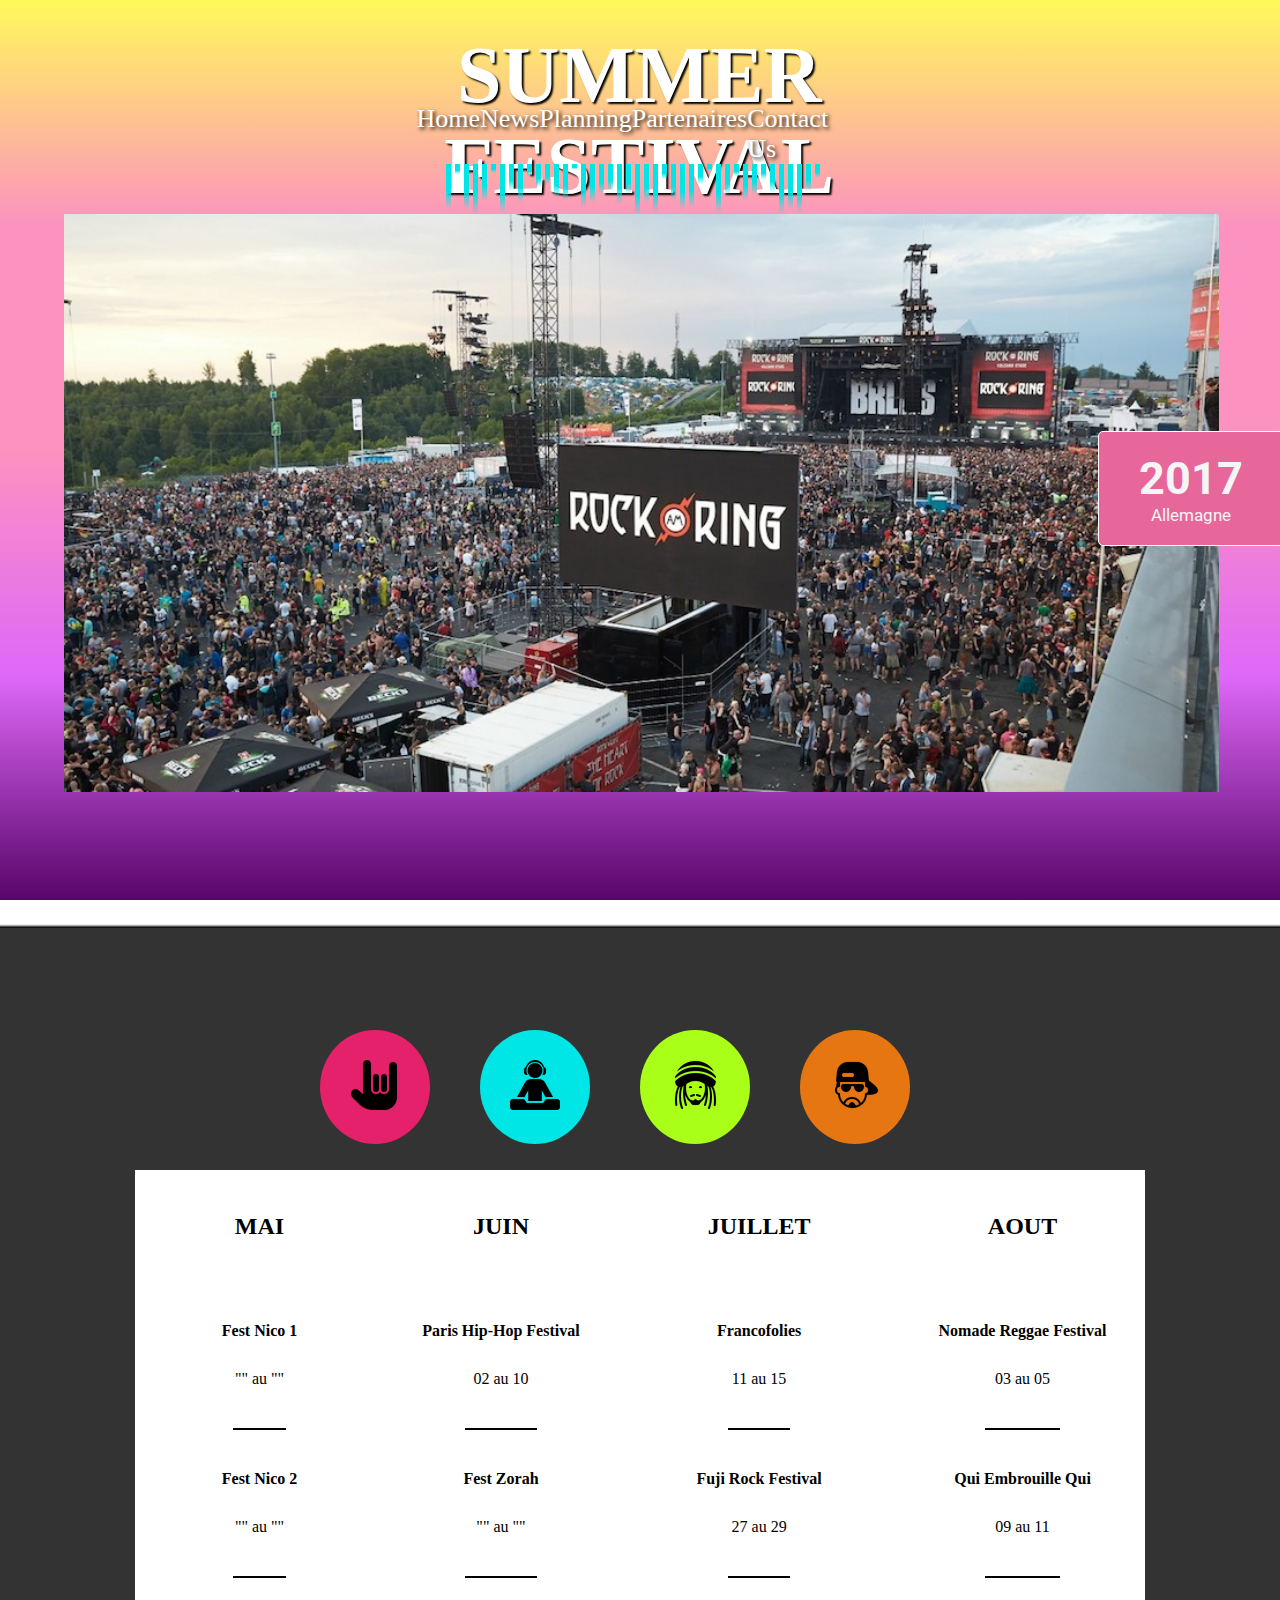
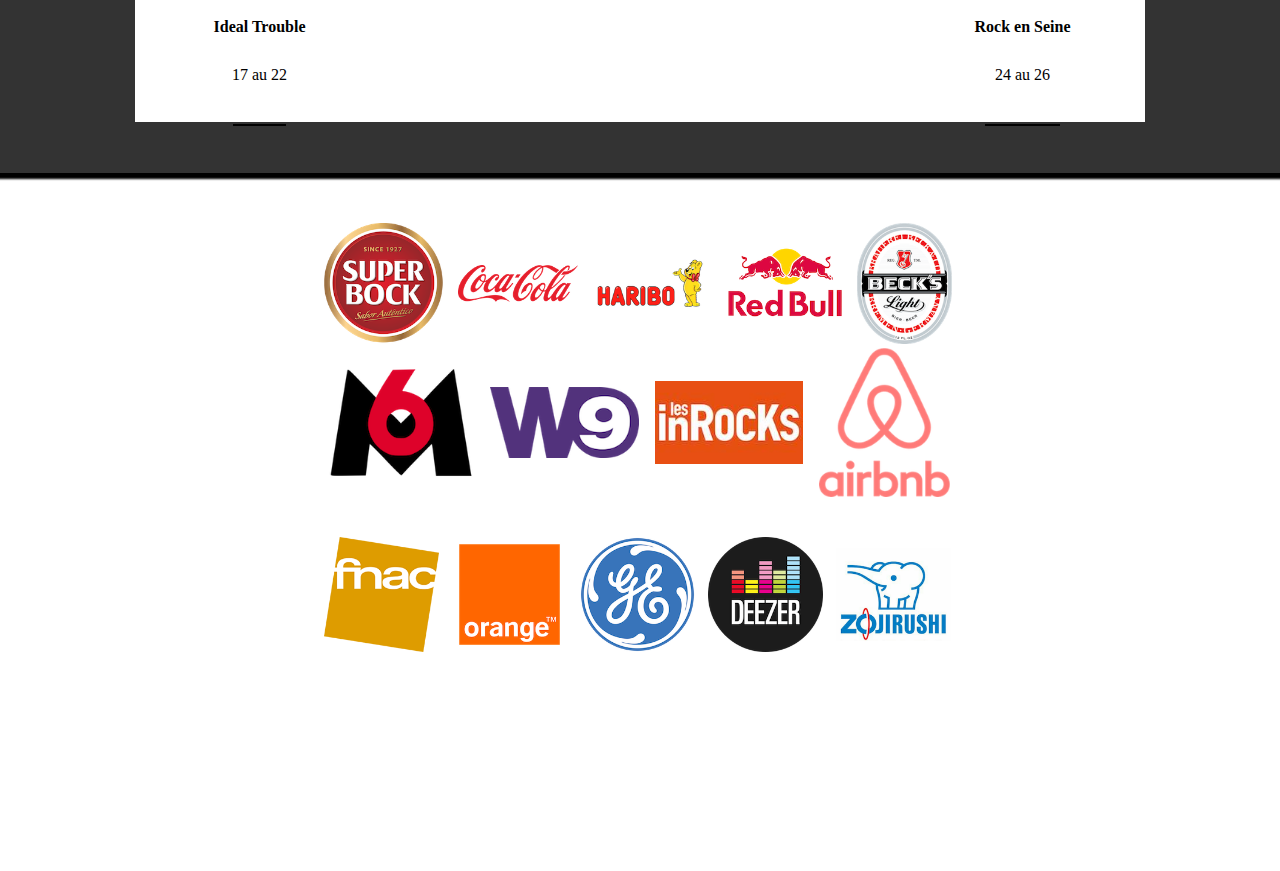
==== commit 11ebc720: "Merge pull request #8 from mdegoys/master" ====
--- a/index.html
+++ b/index.html
@@ -129,40 +129,40 @@
       <div id="col1" class="col">
         <ul>
           <h2>Mai</h2>
-          <li class="rap"><a class="fest-lien" id="" href=""></a><span class="nameFest">GLASTONBURY</span><br>"" au ""</li>
-          <hr width="30%" color="black">
-          <li class="reggae"><a class="fest-lien" id="" href=""></a><span class="nameFest">HELLFEST</span><br>"" au ""</li>
-          <hr width="30%" color="black">
-          <li class="electro"><a class="fest-lien" id="ideal" href=""><span class="nameFest">IDEAL TROUBLE</span><br>17 au 22</a></li>
+          <li class="rap"><a class="fest-lien" id="" href=""></a><span class="nameFest">Fest Nico 1</span><br>"" au ""</li>
+          <hr width="30%" color="black">
+          <li class="reggae"><a class="fest-lien" id="" href=""></a><span class="nameFest">Fest Nico 2</span><br>"" au ""</li>
+          <hr width="30%" color="black">
+          <li class="electro"><a class="fest-lien" id="ideal" href=""><span class="nameFest">Ideal Trouble</span><br>17 au 22</a></li>
           <hr width="30%" color="black">
         </ul>
       </div>
       <div id="col2" class="col">
         <ul>
           <h2>Juin</h2>
-          <li class="rap"><a class="fest-lien" id="hip-hop" href=""><span class="nameFest">PARIS HIP-HOP FESTIVAL</span><br>02 au 10</a></li>
-          <hr width="30%" color="black">
-          <li class="electro"><a class="fest-lien" id="" href=""></a><span class="nameFest">ELECTRIC FOREST</span><br>21 au 24</li>
+          <li class="rap"><a class="fest-lien" id="hip-hop" href=""><span class="nameFest">Paris Hip-Hop Festival</span><br>02 au 10</a></li>
+          <hr width="30%" color="black">
+          <li class="electro"><a class="fest-lien" id="" href=""></a><span class="nameFest">Fest Zorah</span><br>"" au ""</li>
           <hr width="30%" color="black">
         </ul>
       </div>
       <div id="col3" class="col">
         <ul>
           <h2>Juillet</h2>
-          <li class="rock"><a class="fest-lien" id="francofolies"><span class="nameFest">FRANCOFOLIES</span><br />11 au 15</a></li>
-          <hr width="30%" color="black">
-          <li class="rock"><a class="fest-lien" id="fuji" href=""><span class="nameFest">FUJI ROCK FESTIVAL</span><br>27 au 29</a></li>
+          <li class="rock"><a class="fest-lien" id="francofolies"><span class="nameFest">Francofolies</span><br />11 au 15</a></li>
+          <hr width="30%" color="black">
+          <li class="rock"><a class="fest-lien" id="fuji" href=""><span class="nameFest">Fuji Rock Festival</span><br>27 au 29</a></li>
           <hr width="30%" color="black">
         </ul>
       </div>
       <div id="col4" class="col">
           <ul>
             <h2>Aout</h2>
-            <li class="reggae"><a class="fest-lien" id="nomade"><span class="nameFest">NOMADE REGGAE FESTIVAL</span><br>03 au 05</a></li>
+            <li class="reggae"><a class="fest-lien" id="nomade"><span class="nameFest">Nomade Reggae Festival</span><br>03 au 05</a></li>
             <hr width="30%" color="black">
-            <li class="electro"><a class="fest-lien" id="qui"><span class="nameFest">QUI EMBROUILLE QUI</span><br>09 au 11</a></li>
+            <li class="electro"><a class="fest-lien" id="qui"><span class="nameFest">Qui Embrouille Qui</span><br>09 au 11</a></li>
             <hr width="30%" color="black">
-            <li class="rock"><a class="fest-lien" id="rock-seine"><span class="nameFest">ROCK EN SEINE</span><br />24 au 26</a></li>
+            <li class="rock"><a class="fest-lien" id="rock-seine"><span class="nameFest">Rock en Seine</span><br />24 au 26</a></li>
             <hr width="30%" color="black">
           </ul>
         </div>
@@ -431,23 +431,22 @@
 
   <!--fin du pop-up-->
   <!--partenaires-->
-  <div id="partenaires" class="partenaires">
-      <div class="partenaire">
-          <div>
+	<div class="partenaire">
+          <div class="partenaire-ligne">
           <a href="http://www.superbock.pt/global/fr/products/" target="blank"><img src="images/Super.png" alt=""></a>
           <a href="https://www.cocacola.fr" target="blank"><img src="images/Coca.png" alt=""></a>
           <a href="https://www.haribo.com/frFR/accueil.html" target="blank"><img src="images/Haribo.png" alt=""></a>
           <a href="http://energydrink-fr.redbull.com/?syn=MARQUE&gclid=CjwKCAjwk9HWBRApEiwA6mKWaWrwhm9dbHliM0eCrwlxBzKU_I2CeqveAJa4MaN9wS6RIzCOwpCJkBoCztcQAvD_BwE" target="blank"><img src="images/Red.png" alt=""></a>
           <a href="https://becks.de" target="blank"><img src="images/Beck_s.png" alt=""></a>
           </div>
-          <div>
+          <div class="partenaire-ligne">
           <a href="https://www.6play.fr/m6" target="blank"><img src="images/M6.png" alt=""></a>
           <a href="https://www.6play.fr/w9" target="blank"><img src="images/W9.png" alt=""></a>
           <a href="https://www.lesinrocks.com/#" target="blank"><img src="images/Inrocks.jpeg" alt=""></a>
           <a href="https://www.airbnb.fr/a/?af=43720035&c=.pi0.pk4063331735_192900875462_c_12026460346&gclid=Cj0KCQjwn-bWBRDGARIsAPS1svtGDha1HIe0klsyuE_7bhOkXvTSMmDn-COuvkBpO6wp2X0Y_tdwIdcaArQCEALw_wcB"><img src="images/airbnb.png" alt=""></a>
           </div>
 <br><br>
-          <div>
+          <div class="partenaire-ligne">
           <a href="http://www.fnacspectacles.com" target="blank"><img src="images/fnac.png" alt=""></a>
           <a href="https://www.orangebank.fr" target="blank"><img src="images/orange.png" alt=""></a>
           <a href="https://www.ge.com/fr/"><img src="images/GE.png" alt=""></a>
@@ -455,8 +454,8 @@
           <a href="https://www.zojirushi.co.jp/cafe/spot/event/fujirock/" target="blank"><img src="images/zojiruchi.png" alt=""></a>
           </div>
       </div>
-</div>
   <footer>
+     <p>© Copyright Tiffany & Jenna & Zohra & Matthieu & Nicolas - Tous droits réservés &hearts;</p>
   </footer>
   <script type="text/javascript" src="https://ajax.googleapis.com/ajax/libs/jquery/3.1.0/jquery.min.js"></script>
   <script src="fest.js"></script>
--- a/style.css
+++ b/style.css
@@ -158,7 +158,7 @@
     margin-top: -30%;
     margin-left: 85%;
     border: 1px solid white;
-    background-color:/*#e8679a;*/ #1e1e1e;
+    background-color:#e8679a;
     border-radius: 5px;
     color: whitesmoke;
     padding: 20px 40px;
@@ -188,6 +188,9 @@
 	background: transparent;
 }
 
+.col{
+	background: white
+}
 
 .music1 {
 background-color: #e6216c;
@@ -229,40 +232,10 @@
 #fest-list li {
 	margin: 5vh 3vw;
 }
-/*petites cols des festivals*/
 
 .col {
  text-align: center;
  line-height: 3;
- width: 20%;
- height: 540px;
- background: white;
-}
-.col ul{
-	padding: 0;
-}
-.col li{
-	font-family: Roboto;
-}
-#col1{
- background: linear-gradient(-45deg,#edafe3,#9acdf4);
-
- margin-right: 1%;
-}
-
-#col2{
- background: linear-gradient(-45deg,#a0ffad,#d0afff);
- margin-right: 1%;
-}
-
-#col3{
- background: linear-gradient(-45deg,#ffbfcf,#d7ff93);
- margin-right: 1%;
-}
-
-#col4{
- background: linear-gradient(-45deg,#ffbfcf,#ffd196);
- margin-right: 1%;
 }
 
 h2 {
@@ -281,19 +254,19 @@
 
 /* highlight des onclicks par catégorie */
 .rock-highlight{
-	background-color: rgba(230, 33, 108, 0.7);
+	background-color: rgba(230, 33, 108, 0.5);
 }
 
 .electro-highlight{
-	background-color: rgba(0, 230, 230, 0.7);
+	background-color: rgba(0, 230, 230, 0.5);
 }
 
 .reggae-highlight{
-	background-color: rgba(169, 255, 23, 0.7);
+	background-color: rgba(169, 255, 23, 0.5);
 }
 
 .rap-highlight{
-	background-color: rgba(230, 170, 26, 0.7);
+	background-color: rgba(230, 170, 26, 0.5);
 }
 /* darkened zones */
 .darkened{
@@ -400,7 +373,6 @@
   display: flex;
   flex-direction: row;
   justify-content: space-around;
-	padding: 0;
 }
 
 .artist-content li {
@@ -574,22 +546,36 @@
 
 
 /*partenaires*/
-.partenaires {
-  margin-top: 50px;
-}
-
 .partenaire {
-  margin-left: 0;
-  margin-right: 0;
+  margin: 50px 0 0 0;
   width: 100%;
-}
-
+  text-align: center;
+}
+
+.partenaire-ligne {
+	display: flex;
+	width: 50%;
+	margin: 0 auto;
+	justify-content: space-around;
+	align-items: center;
+}
+
+.partenaire-ligne img {
+	padding-right: 5px;
+	width: 90%;
+}
+
+
+footer {
+	text-align: center;
+	font-family: "Roboto", sans-serif;
+	color: #fff;
+	padding-top: 100px;
+	font-size: 1.3em;
+	margin-bottom: -50px;
+/*
 .partenaire img {
   width: 8%;
   margin: 11px;
-}
-
-.partenaire {
-  text-align: center;
-  position: absolute;
-}
+}*/
+}
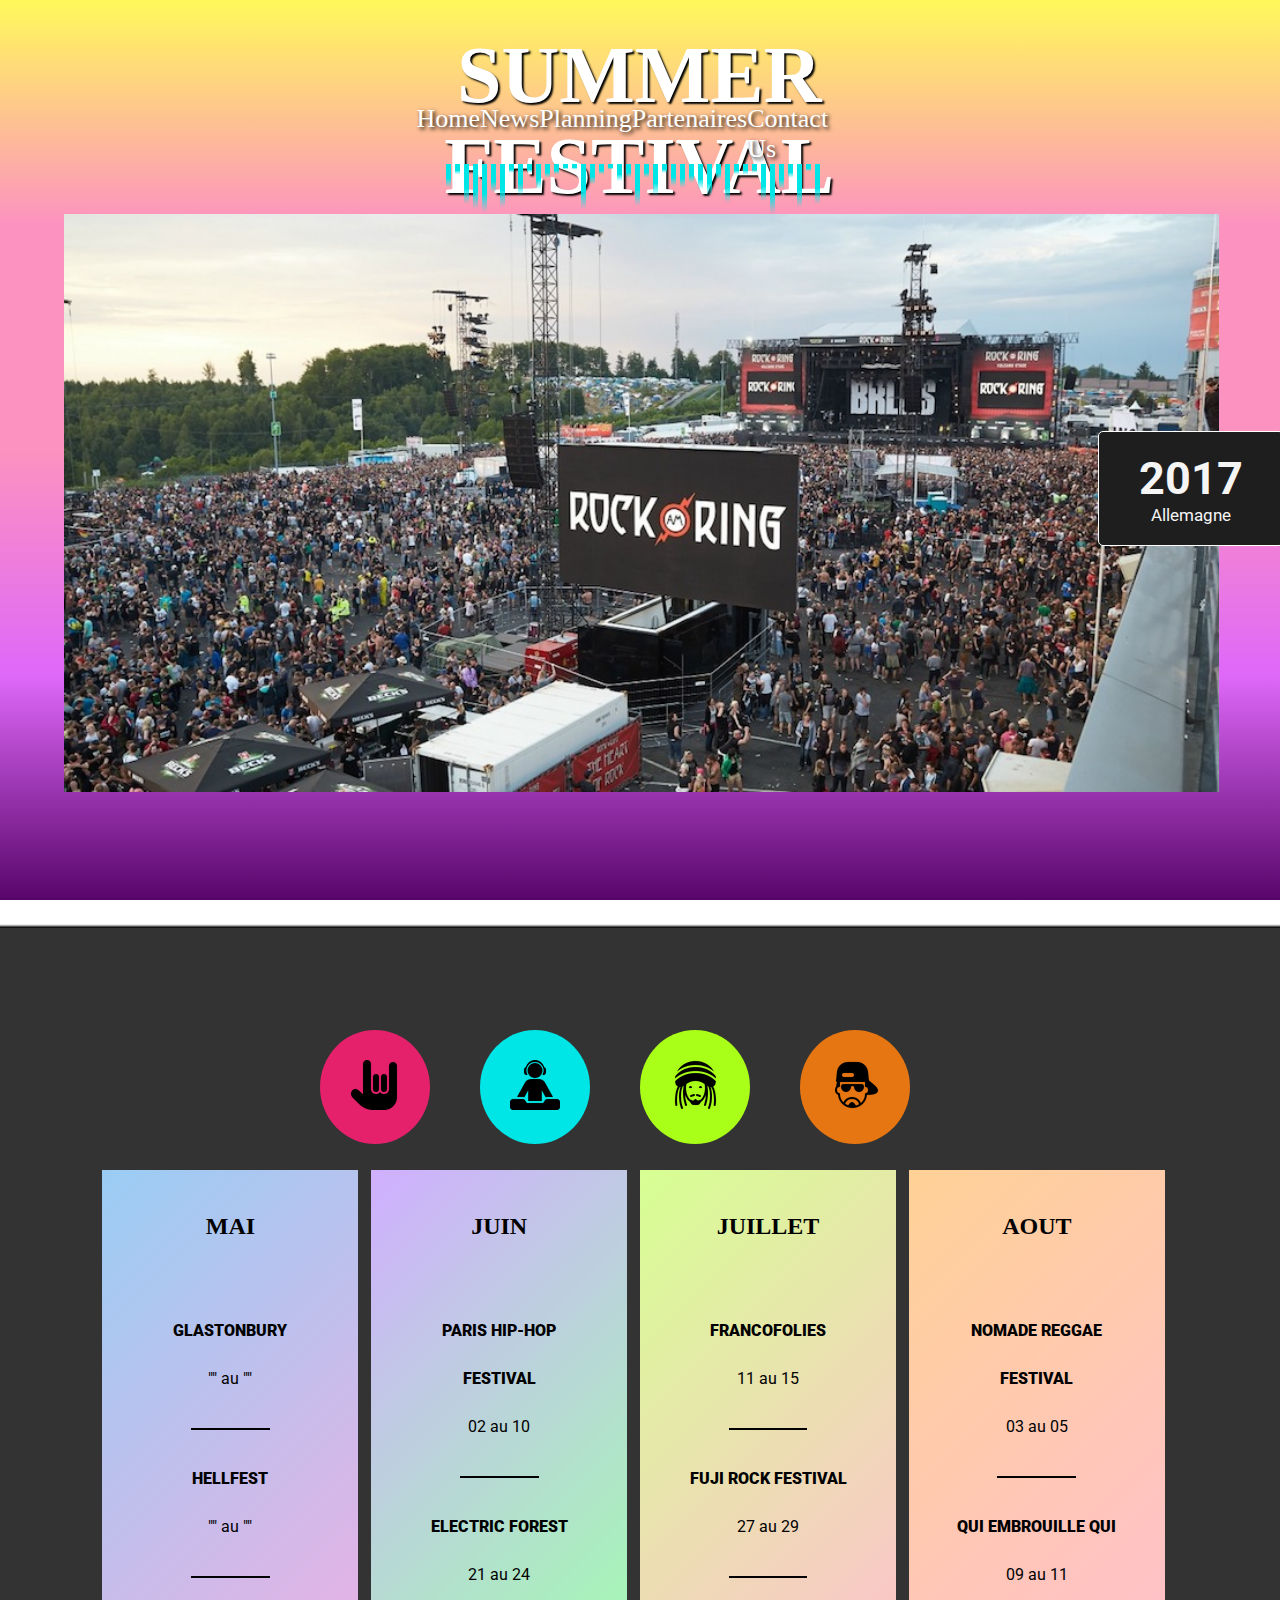
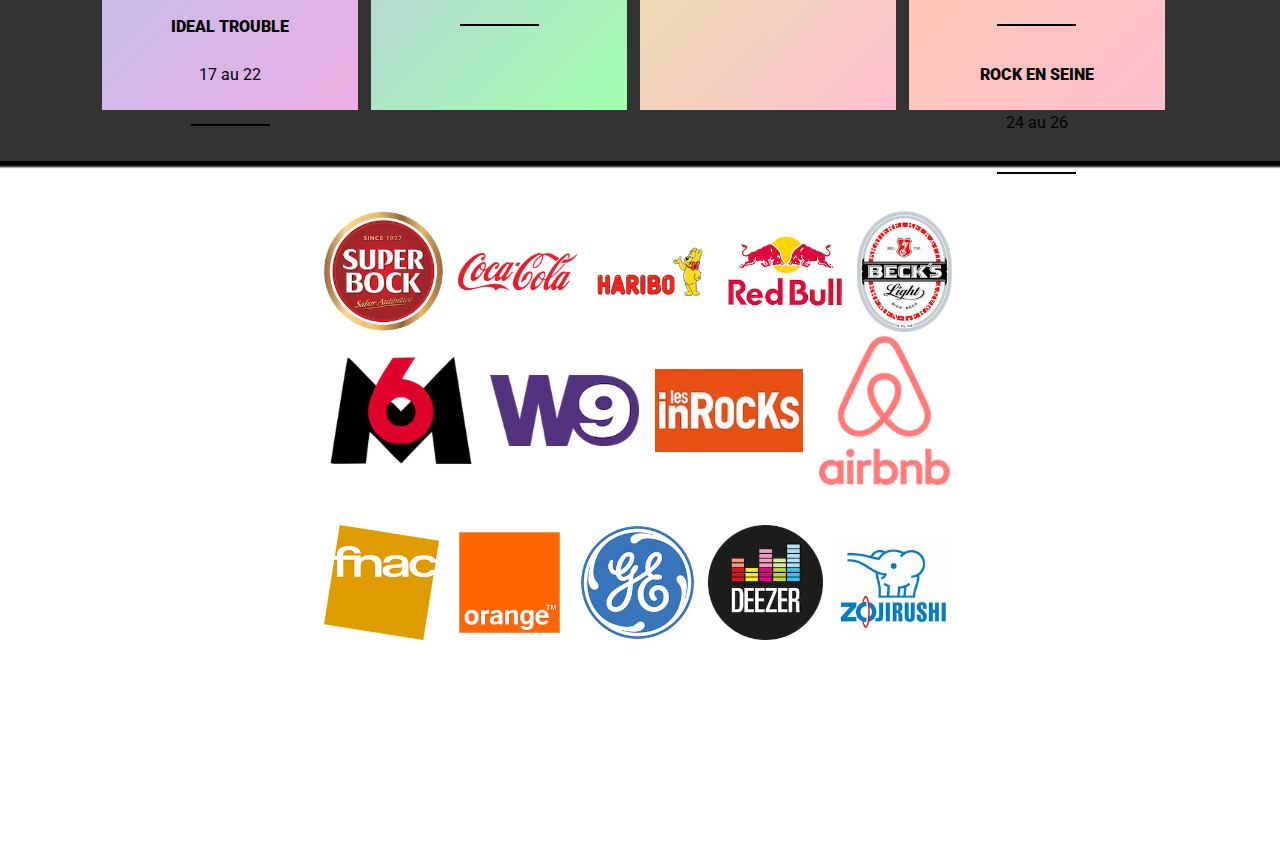
==== commit 245b33aa: "Merge branch 'master' of https://github.com/Zohra18/The-Festoches-Project" ====
--- a/index.html
+++ b/index.html
@@ -129,40 +129,40 @@
       <div id="col1" class="col">
         <ul>
           <h2>Mai</h2>
-          <li class="rap"><a class="fest-lien" id="" href=""></a><span class="nameFest">Fest Nico 1</span><br>"" au ""</li>
-          <hr width="30%" color="black">
-          <li class="reggae"><a class="fest-lien" id="" href=""></a><span class="nameFest">Fest Nico 2</span><br>"" au ""</li>
-          <hr width="30%" color="black">
-          <li class="electro"><a class="fest-lien" id="ideal" href=""><span class="nameFest">Ideal Trouble</span><br>17 au 22</a></li>
+          <li class="rap"><a class="fest-lien" id="" href=""></a><span class="nameFest">GLASTONBURY</span><br>"" au ""</li>
+          <hr width="30%" color="black">
+          <li class="reggae"><a class="fest-lien" id="" href=""></a><span class="nameFest">HELLFEST</span><br>"" au ""</li>
+          <hr width="30%" color="black">
+          <li class="electro"><a class="fest-lien" id="ideal" href=""><span class="nameFest">IDEAL TROUBLE</span><br>17 au 22</a></li>
           <hr width="30%" color="black">
         </ul>
       </div>
       <div id="col2" class="col">
         <ul>
           <h2>Juin</h2>
-          <li class="rap"><a class="fest-lien" id="hip-hop" href=""><span class="nameFest">Paris Hip-Hop Festival</span><br>02 au 10</a></li>
-          <hr width="30%" color="black">
-          <li class="electro"><a class="fest-lien" id="" href=""></a><span class="nameFest">Fest Zorah</span><br>"" au ""</li>
+          <li class="rap"><a class="fest-lien" id="hip-hop" href=""><span class="nameFest">PARIS HIP-HOP FESTIVAL</span><br>02 au 10</a></li>
+          <hr width="30%" color="black">
+          <li class="electro"><a class="fest-lien" id="" href=""></a><span class="nameFest">ELECTRIC FOREST</span><br>21 au 24</li>
           <hr width="30%" color="black">
         </ul>
       </div>
       <div id="col3" class="col">
         <ul>
           <h2>Juillet</h2>
-          <li class="rock"><a class="fest-lien" id="francofolies"><span class="nameFest">Francofolies</span><br />11 au 15</a></li>
-          <hr width="30%" color="black">
-          <li class="rock"><a class="fest-lien" id="fuji" href=""><span class="nameFest">Fuji Rock Festival</span><br>27 au 29</a></li>
+          <li class="rock"><a class="fest-lien" id="francofolies"><span class="nameFest">FRANCOFOLIES</span><br />11 au 15</a></li>
+          <hr width="30%" color="black">
+          <li class="rock"><a class="fest-lien" id="fuji" href=""><span class="nameFest">FUJI ROCK FESTIVAL</span><br>27 au 29</a></li>
           <hr width="30%" color="black">
         </ul>
       </div>
       <div id="col4" class="col">
           <ul>
             <h2>Aout</h2>
-            <li class="reggae"><a class="fest-lien" id="nomade"><span class="nameFest">Nomade Reggae Festival</span><br>03 au 05</a></li>
+            <li class="reggae"><a class="fest-lien" id="nomade"><span class="nameFest">NOMADE REGGAE FESTIVAL</span><br>03 au 05</a></li>
             <hr width="30%" color="black">
-            <li class="electro"><a class="fest-lien" id="qui"><span class="nameFest">Qui Embrouille Qui</span><br>09 au 11</a></li>
+            <li class="electro"><a class="fest-lien" id="qui"><span class="nameFest">QUI EMBROUILLE QUI</span><br>09 au 11</a></li>
             <hr width="30%" color="black">
-            <li class="rock"><a class="fest-lien" id="rock-seine"><span class="nameFest">Rock en Seine</span><br />24 au 26</a></li>
+            <li class="rock"><a class="fest-lien" id="rock-seine"><span class="nameFest">ROCK EN SEINE</span><br />24 au 26</a></li>
             <hr width="30%" color="black">
           </ul>
         </div>
--- a/style.css
+++ b/style.css
@@ -158,7 +158,7 @@
     margin-top: -30%;
     margin-left: 85%;
     border: 1px solid white;
-    background-color:#e8679a;
+    background-color:/*#e8679a;*/ #1e1e1e;
     border-radius: 5px;
     color: whitesmoke;
     padding: 20px 40px;
@@ -188,9 +188,6 @@
 	background: transparent;
 }
 
-.col{
-	background: white
-}
 
 .music1 {
 background-color: #e6216c;
@@ -232,10 +229,40 @@
 #fest-list li {
 	margin: 5vh 3vw;
 }
+/*petites cols des festivals*/
 
 .col {
  text-align: center;
  line-height: 3;
+ width: 20%;
+ height: 540px;
+ background: white;
+}
+.col ul{
+	padding: 0;
+}
+.col li{
+	font-family: Roboto;
+}
+#col1{
+ background: linear-gradient(-45deg,#edafe3,#9acdf4);
+
+ margin-right: 1%;
+}
+
+#col2{
+ background: linear-gradient(-45deg,#a0ffad,#d0afff);
+ margin-right: 1%;
+}
+
+#col3{
+ background: linear-gradient(-45deg,#ffbfcf,#d7ff93);
+ margin-right: 1%;
+}
+
+#col4{
+ background: linear-gradient(-45deg,#ffbfcf,#ffd196);
+ margin-right: 1%;
 }
 
 h2 {
@@ -254,19 +281,19 @@
 
 /* highlight des onclicks par catégorie */
 .rock-highlight{
-	background-color: rgba(230, 33, 108, 0.5);
+	background-color: rgba(230, 33, 108, 0.7);
 }
 
 .electro-highlight{
-	background-color: rgba(0, 230, 230, 0.5);
+	background-color: rgba(0, 230, 230, 0.7);
 }
 
 .reggae-highlight{
-	background-color: rgba(169, 255, 23, 0.5);
+	background-color: rgba(169, 255, 23, 0.7);
 }
 
 .rap-highlight{
-	background-color: rgba(230, 170, 26, 0.5);
+	background-color: rgba(230, 170, 26, 0.7);
 }
 /* darkened zones */
 .darkened{
@@ -373,6 +400,7 @@
   display: flex;
   flex-direction: row;
   justify-content: space-around;
+	padding: 0;
 }
 
 .artist-content li {
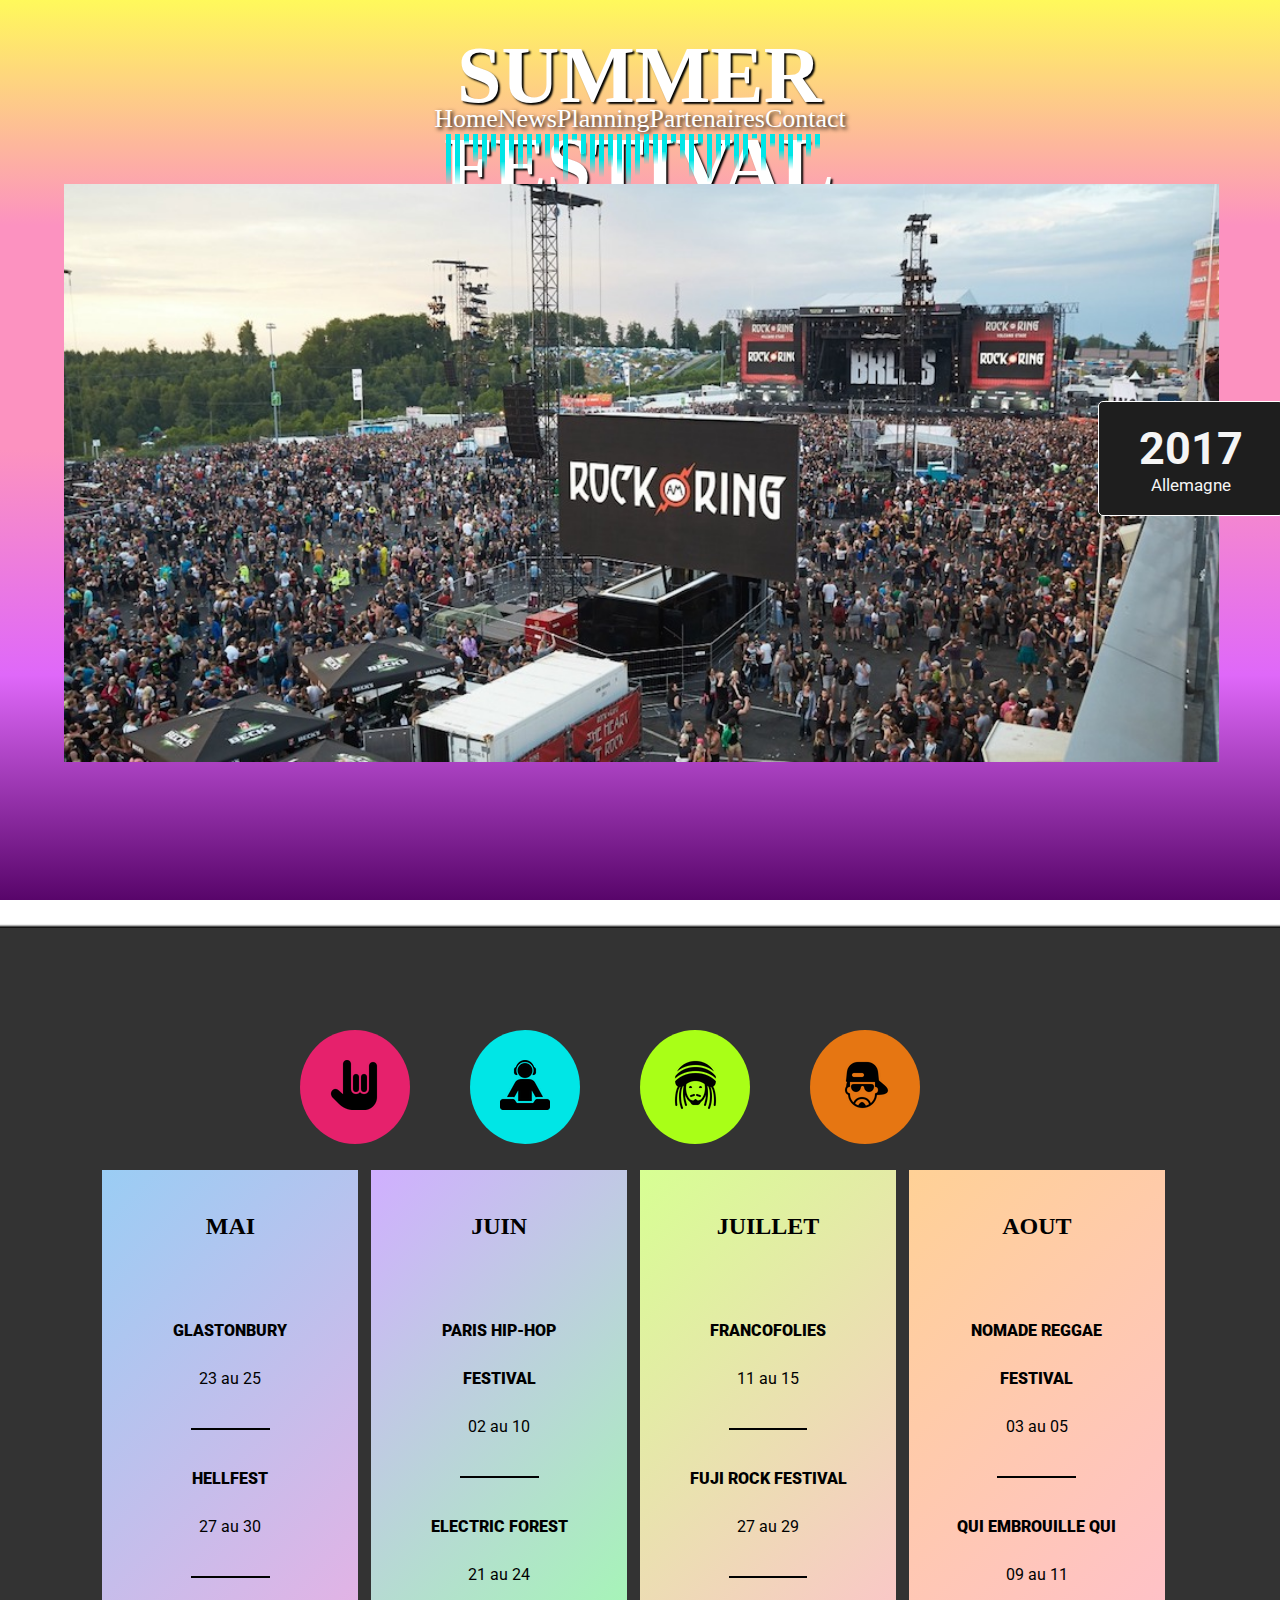
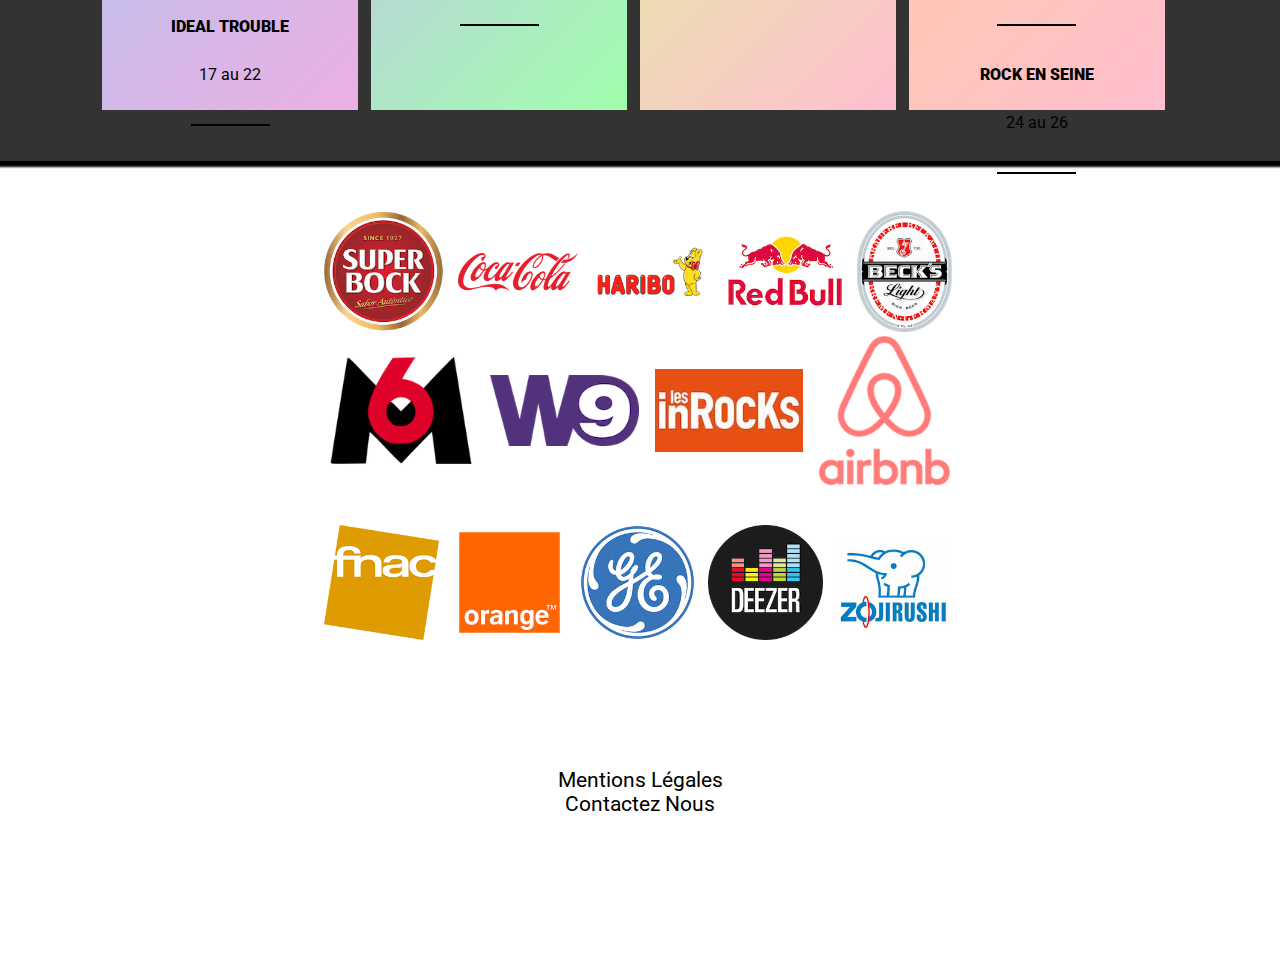
==== commit df4e3e1d: "last commit" ====
--- a/index.html
+++ b/index.html
@@ -22,7 +22,7 @@
           <div class="nava"><a href="">News</a></div>
           <div class="nava"><a href="#style-logo">Planning</a></div>
           <div class="nava"><a href="#partenaires">Partenaires</a></div>
-          <div class="nava"><a href="">Contact Us</a></div>
+          <div class="nava"><a href="">Contact</a></div>
         </div>
         <!-- effect de music sous la barre de navigation -->
             <div id="musiceffect">
@@ -129,9 +129,9 @@
       <div id="col1" class="col">
         <ul>
           <h2>Mai</h2>
-          <li class="rap"><a class="fest-lien" id="" href=""></a><span class="nameFest">GLASTONBURY</span><br>"" au ""</li>
-          <hr width="30%" color="black">
-          <li class="reggae"><a class="fest-lien" id="" href=""></a><span class="nameFest">HELLFEST</span><br>"" au ""</li>
+          <li class="rap"><a class="fest-lien" id="" href=""></a><span class="nameFest">GLASTONBURY</span><br>23 au 25</li>
+          <hr width="30%" color="black">
+          <li class="reggae"><a class="fest-lien" id="" href=""></a><span class="nameFest">HELLFEST</span><br>27 au 30</li>
           <hr width="30%" color="black">
           <li class="electro"><a class="fest-lien" id="ideal" href=""><span class="nameFest">IDEAL TROUBLE</span><br>17 au 22</a></li>
           <hr width="30%" color="black">
@@ -454,7 +454,12 @@
           <a href="https://www.zojirushi.co.jp/cafe/spot/event/fujirock/" target="blank"><img src="images/zojiruchi.png" alt=""></a>
           </div>
       </div>
-  <footer>
+  <footer>/*
+    <div id="bigfooter "class="">
+      <div class="down"><a href=""></a></div>
+      <div class="down"><a href="">Mentions Légales</a></div>
+      <div class="down"><a href="">Contactez Nous</a></div>
+    </div>*/
      <p>© Copyright Tiffany & Jenna & Zohra & Matthieu & Nicolas - Tous droits réservés &hearts;</p>
   </footer>
   <script type="text/javascript" src="https://ajax.googleapis.com/ajax/libs/jquery/3.1.0/jquery.min.js"></script>
--- a/style.css
+++ b/style.css
@@ -193,28 +193,28 @@
 background-color: #e6216c;
 padding:30px;
 border-radius: 50%;
-margin-right: 50px;
+margin-right: 60px;
 }
 
 .music2 {
 background-color: #00e6e6;
 padding:30px;
 border-radius: 50%;
-margin-right: 50px;
+margin-right: 60px;
 }
 
 .music3 {
 background-color: #a9ff17;
 padding:30px;
 border-radius: 50%;
-margin-right: 50px;
+margin-right: 60px;
 }
 
 .music4 {
 background-color: #e67612;
 padding:30px;
 border-radius: 50%;
-margin-right: 50px;
+margin-right: 60px;
 }
 
 /* planning festival par mois*/
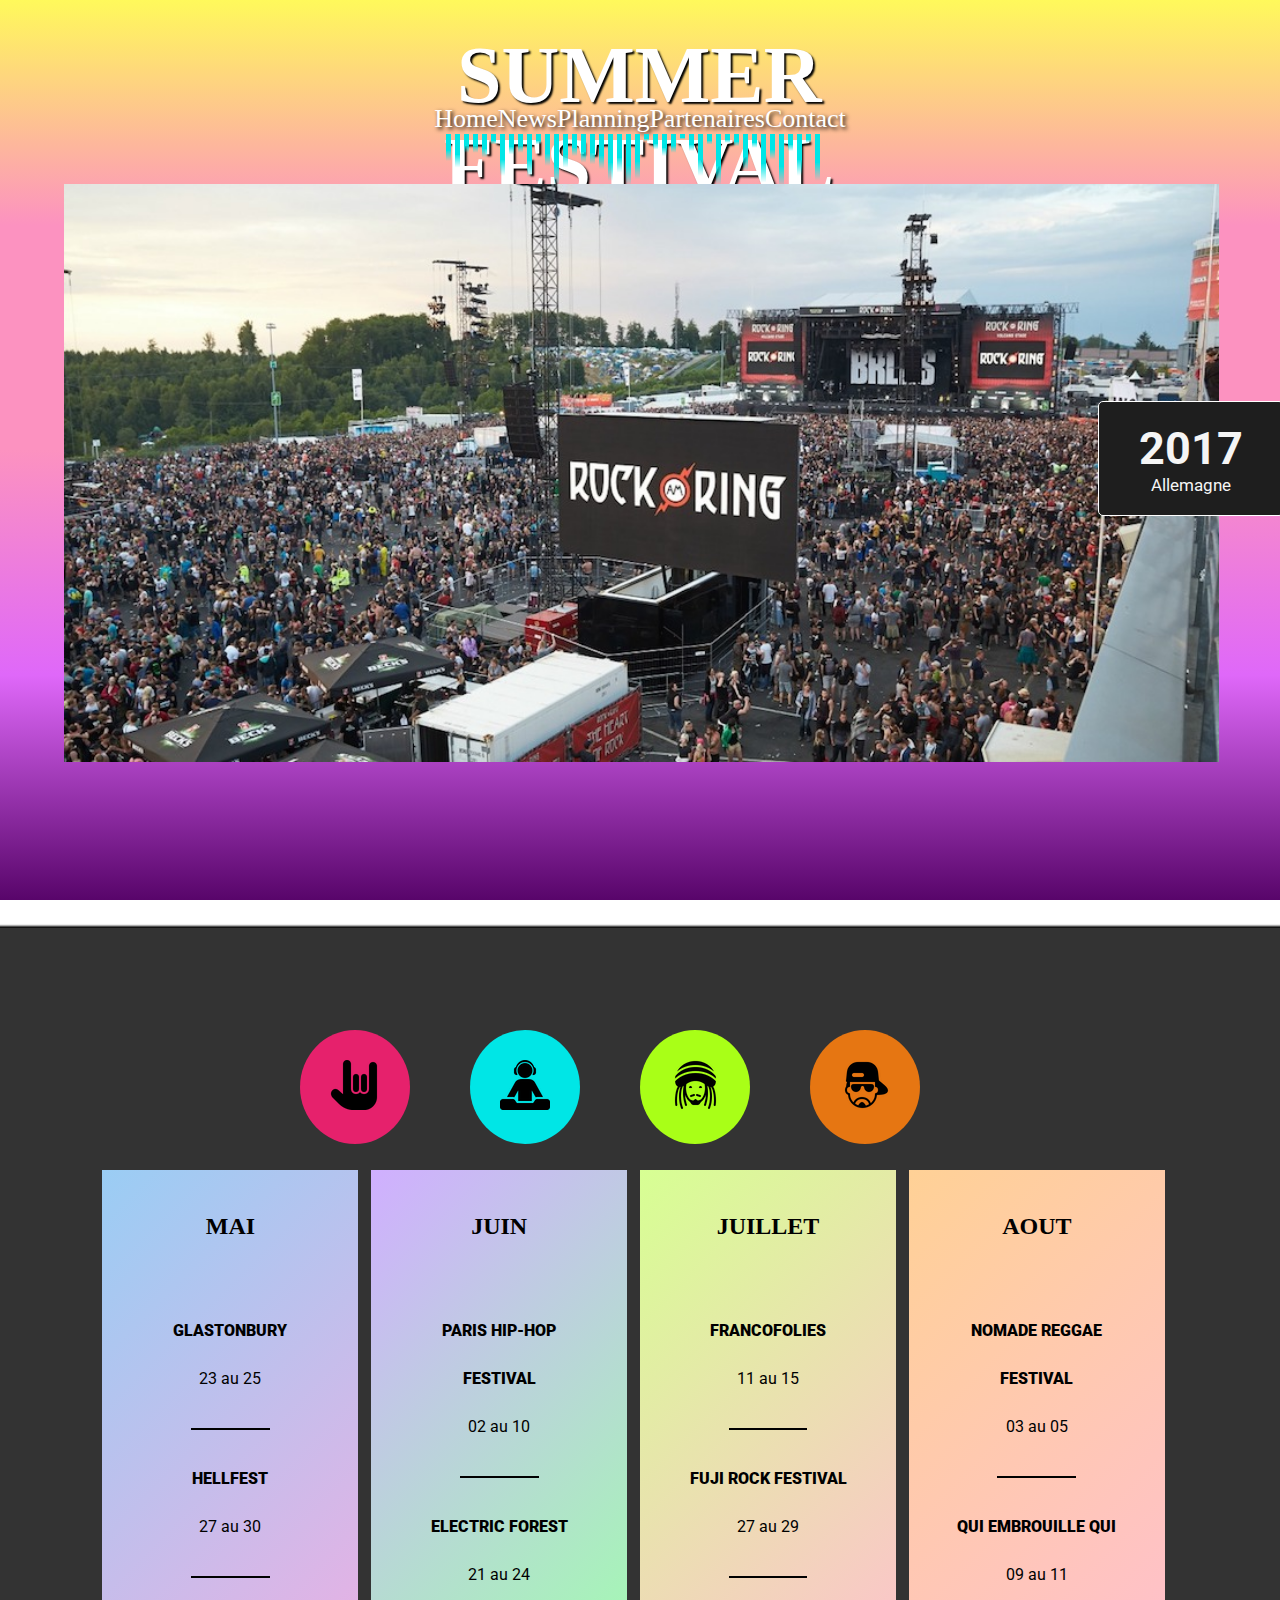
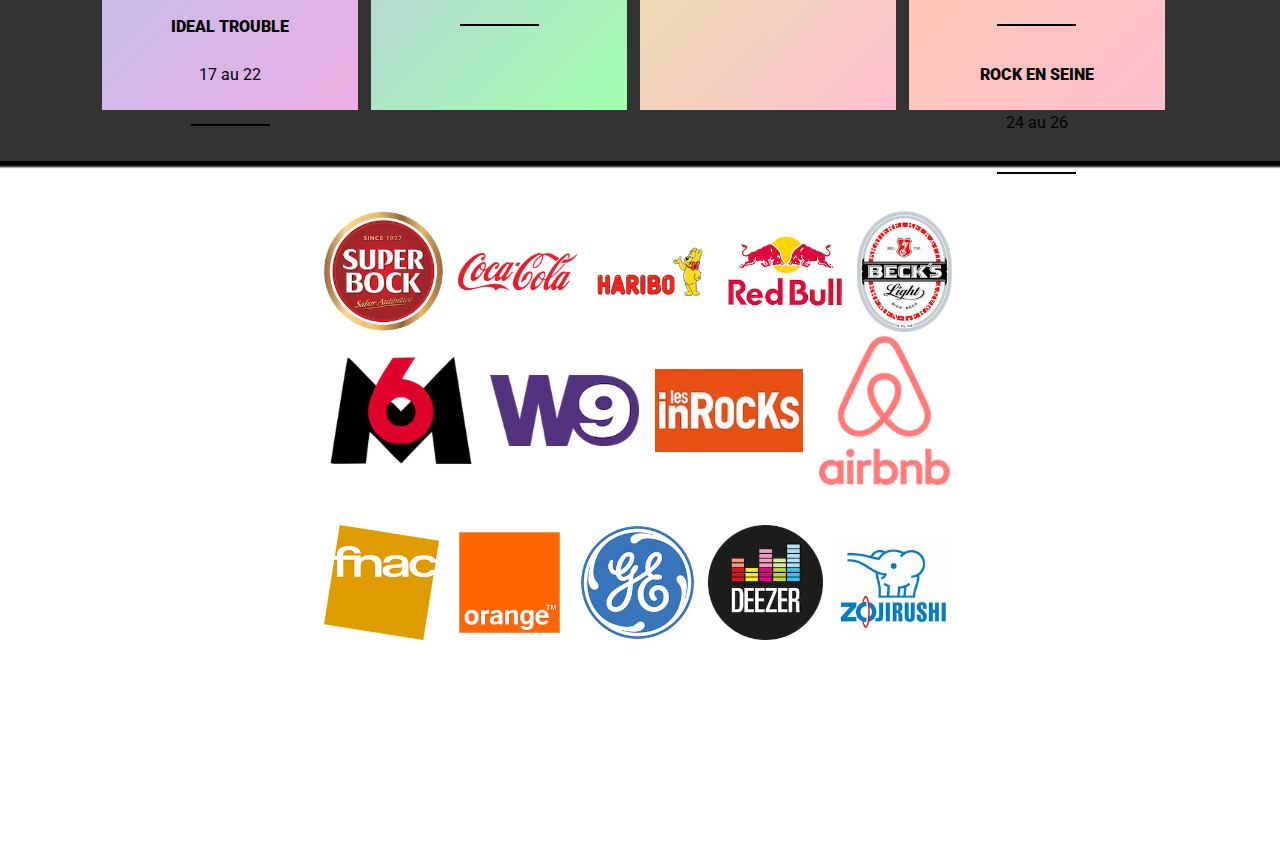
==== commit 5bec93b7: "last commit2" ====
--- a/index.html
+++ b/index.html
@@ -454,12 +454,12 @@
           <a href="https://www.zojirushi.co.jp/cafe/spot/event/fujirock/" target="blank"><img src="images/zojiruchi.png" alt=""></a>
           </div>
       </div>
-  <footer>/*
+  <footer><!--
     <div id="bigfooter "class="">
       <div class="down"><a href=""></a></div>
       <div class="down"><a href="">Mentions Légales</a></div>
       <div class="down"><a href="">Contactez Nous</a></div>
-    </div>*/
+    </div>-->
      <p>© Copyright Tiffany & Jenna & Zohra & Matthieu & Nicolas - Tous droits réservés &hearts;</p>
   </footer>
   <script type="text/javascript" src="https://ajax.googleapis.com/ajax/libs/jquery/3.1.0/jquery.min.js"></script>
